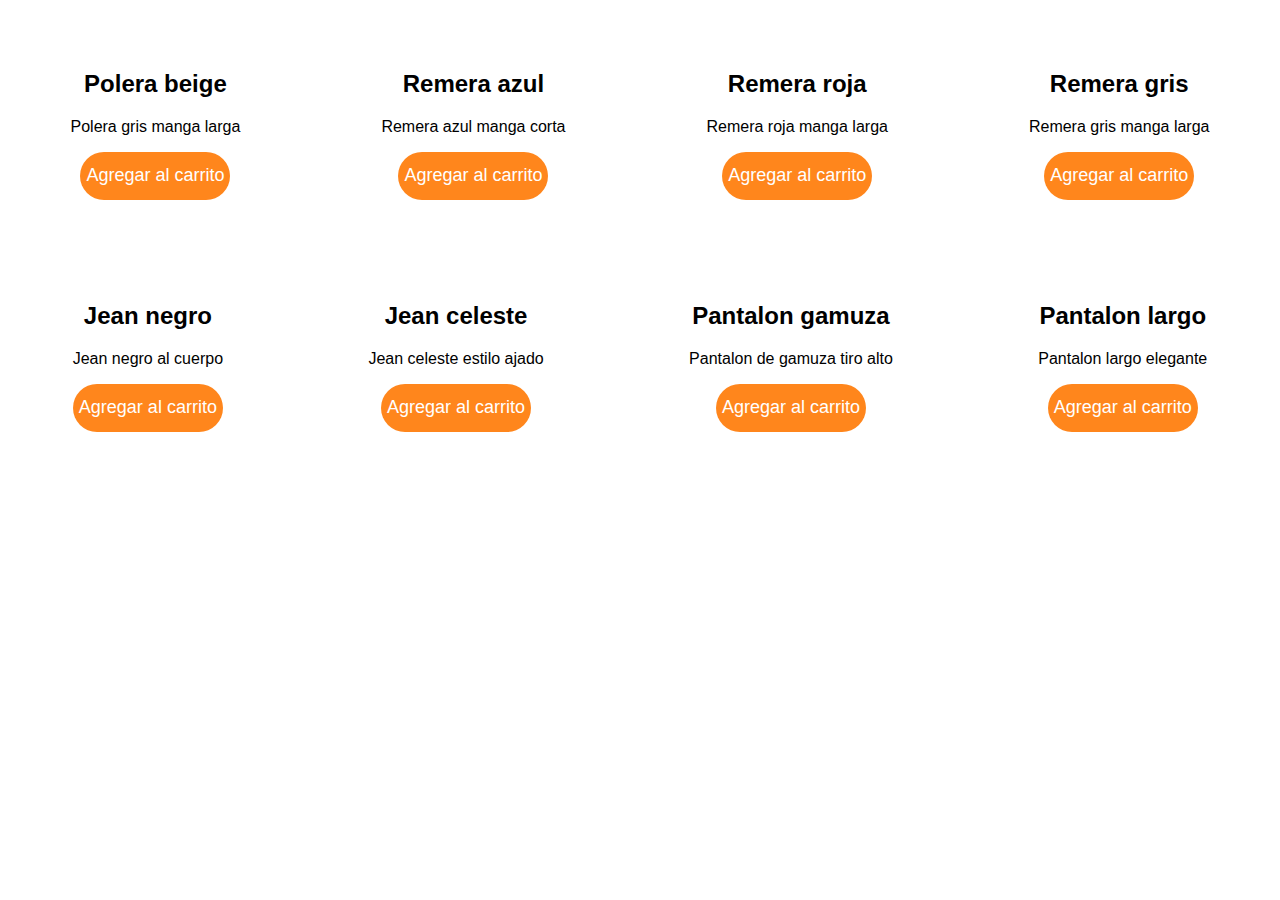
==== index.html @ 9c533ee8 "principio" ====
<!DOCTYPE html>
<html lang="en">
<head>
    <meta charset="UTF-8">
    <meta http-equiv="X-UA-Compatible" content="IE=edge">
    <meta name="viewport" content="width=device-width, initial-scale=1.0">
    <title>Document</title>
</head>
<body>
    <div class="divPadre">
        <div    class="divHijo">
            <img src="https://encrypted-tbn0.gstatic.com/images?q=tbn:ANd9GcQSTzoukTJ8BDCK_HbQpFr08TQ6bs0b3AXK4w&usqp=CAU" alt="">
            <h2 class="nombre"> Polera beige</h2>
            <p class="descripcion"> Polera gris manga larga</p>
            <button class="boton">Agregar al carrito</button>
        </div>
        <div    class="divHijo">
            <img src="https://encrypted-tbn0.gstatic.com/images?q=tbn:ANd9GcQSTzoukTJ8BDCK_HbQpFr08TQ6bs0b3AXK4w&usqp=CAU" alt="">
            <h2 class="nombre">Remera azul</h2>
            <p class="descripcion"> Remera azul manga corta</p>
            <button class="boton">Agregar al carrito</button>
        </div>
        <div    class="divHijo">
            <img src="https://encrypted-tbn0.gstatic.com/images?q=tbn:ANd9GcQSTzoukTJ8BDCK_HbQpFr08TQ6bs0b3AXK4w&usqp=CAU" alt="">
            <h2 class="nombre"> Remera roja</h2>
            <p class="descripcion"> Remera roja manga larga</p>
            <button class="boton">Agregar al carrito</button>
        </div>
        <div    class="divHijo">
            <img src="https://encrypted-tbn0.gstatic.com/images?q=tbn:ANd9GcQSTzoukTJ8BDCK_HbQpFr08TQ6bs0b3AXK4w&usqp=CAU" alt="">
            <h2 class="nombre"> Remera gris</h2>
            <p class="descripcion"> Remera gris manga larga</p>
            <button class="boton">Agregar al carrito</button>
        </div>
        <div    class="divHijo">
            <img src="https://encrypted-tbn0.gstatic.com/images?q=tbn:ANd9GcQSTzoukTJ8BDCK_HbQpFr08TQ6bs0b3AXK4w&usqp=CAU" alt="">
            <h2 class="nombre">Jean negro</h2>
            <p class="descipcion"> Jean negro al cuerpo</p>
            <button class="boton">Agregar al carrito</button>
        </div>
        <div    class="divHijo">
            <img src="https://encrypted-tbn0.gstatic.com/images?q=tbn:ANd9GcQSTzoukTJ8BDCK_HbQpFr08TQ6bs0b3AXK4w&usqp=CAU" alt="">
            <h2 class="nombre"> Jean celeste</h2>
            <p class="descripcion">Jean celeste estilo ajado </p>
            <button class="boton">Agregar al carrito</button>
        </div>
        <div    class="divHijo">
            <img src="https://encrypted-tbn0.gstatic.com/images?q=tbn:ANd9GcQSTzoukTJ8BDCK_HbQpFr08TQ6bs0b3AXK4w&usqp=CAU" alt="">
            <h2 class="nombre"> Pantalon gamuza</h2>
            <p class="descripcion">Pantalon de gamuza tiro alto </p>
            <button class="boton">Agregar al carrito</button>
        </div>
        <div    class="divHijo">
            <img src="https://encrypted-tbn0.gstatic.com/images?q=tbn:ANd9GcQSTzoukTJ8BDCK_HbQpFr08TQ6bs0b3AXK4w&usqp=CAU" alt="">
            <h2 class="nombre"> Pantalon largo</h2>
            <p class="descripcion"> Pantalon largo elegante</p>
            <button class="boton">Agregar al carrito</button>
        </div>

    </div>

<div id="divPadre2">
    <div >
      <ul id="compras">

      </ul>
    </div>
    <div class="cantidad">
    </div>
    <div class="precio">
    </div>
</div>
<div class="subtotal"></div>
<div class="total">
</div>

    <script src="index.js"></script>
</body>
</html>
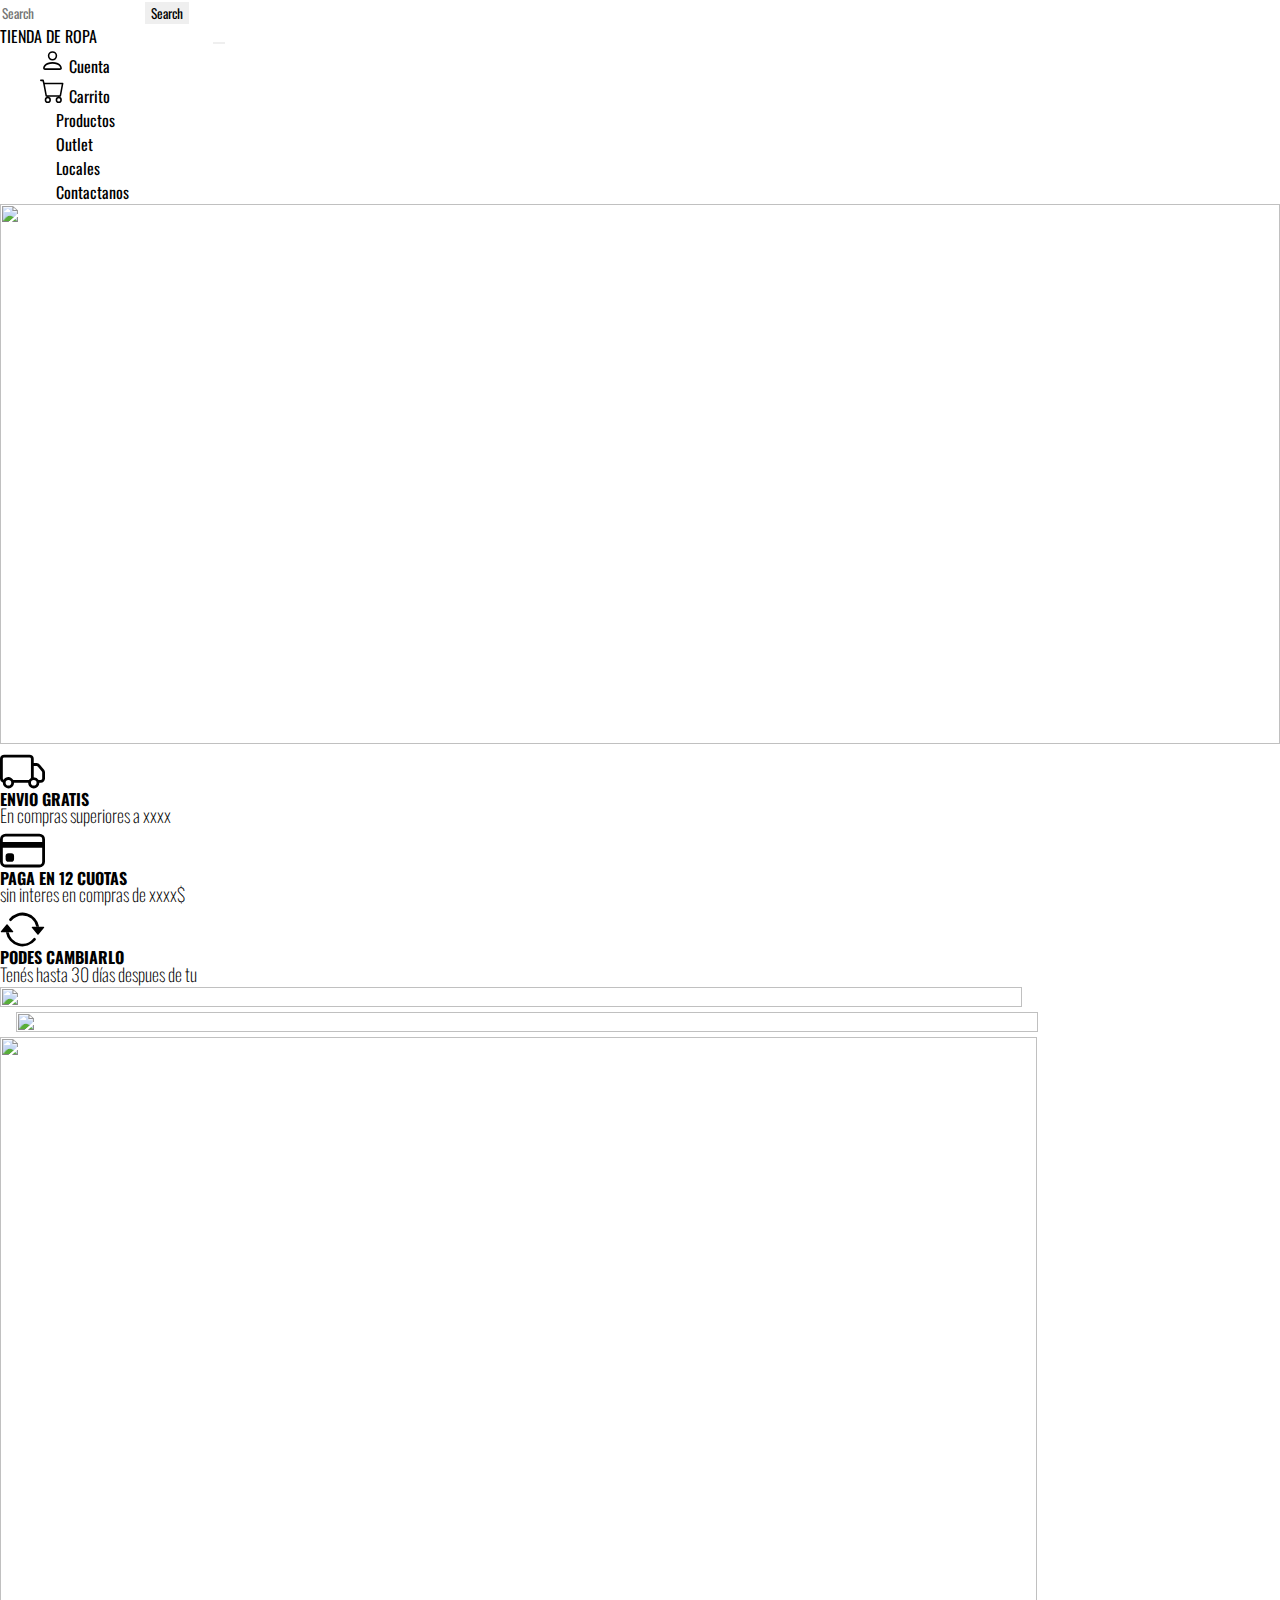
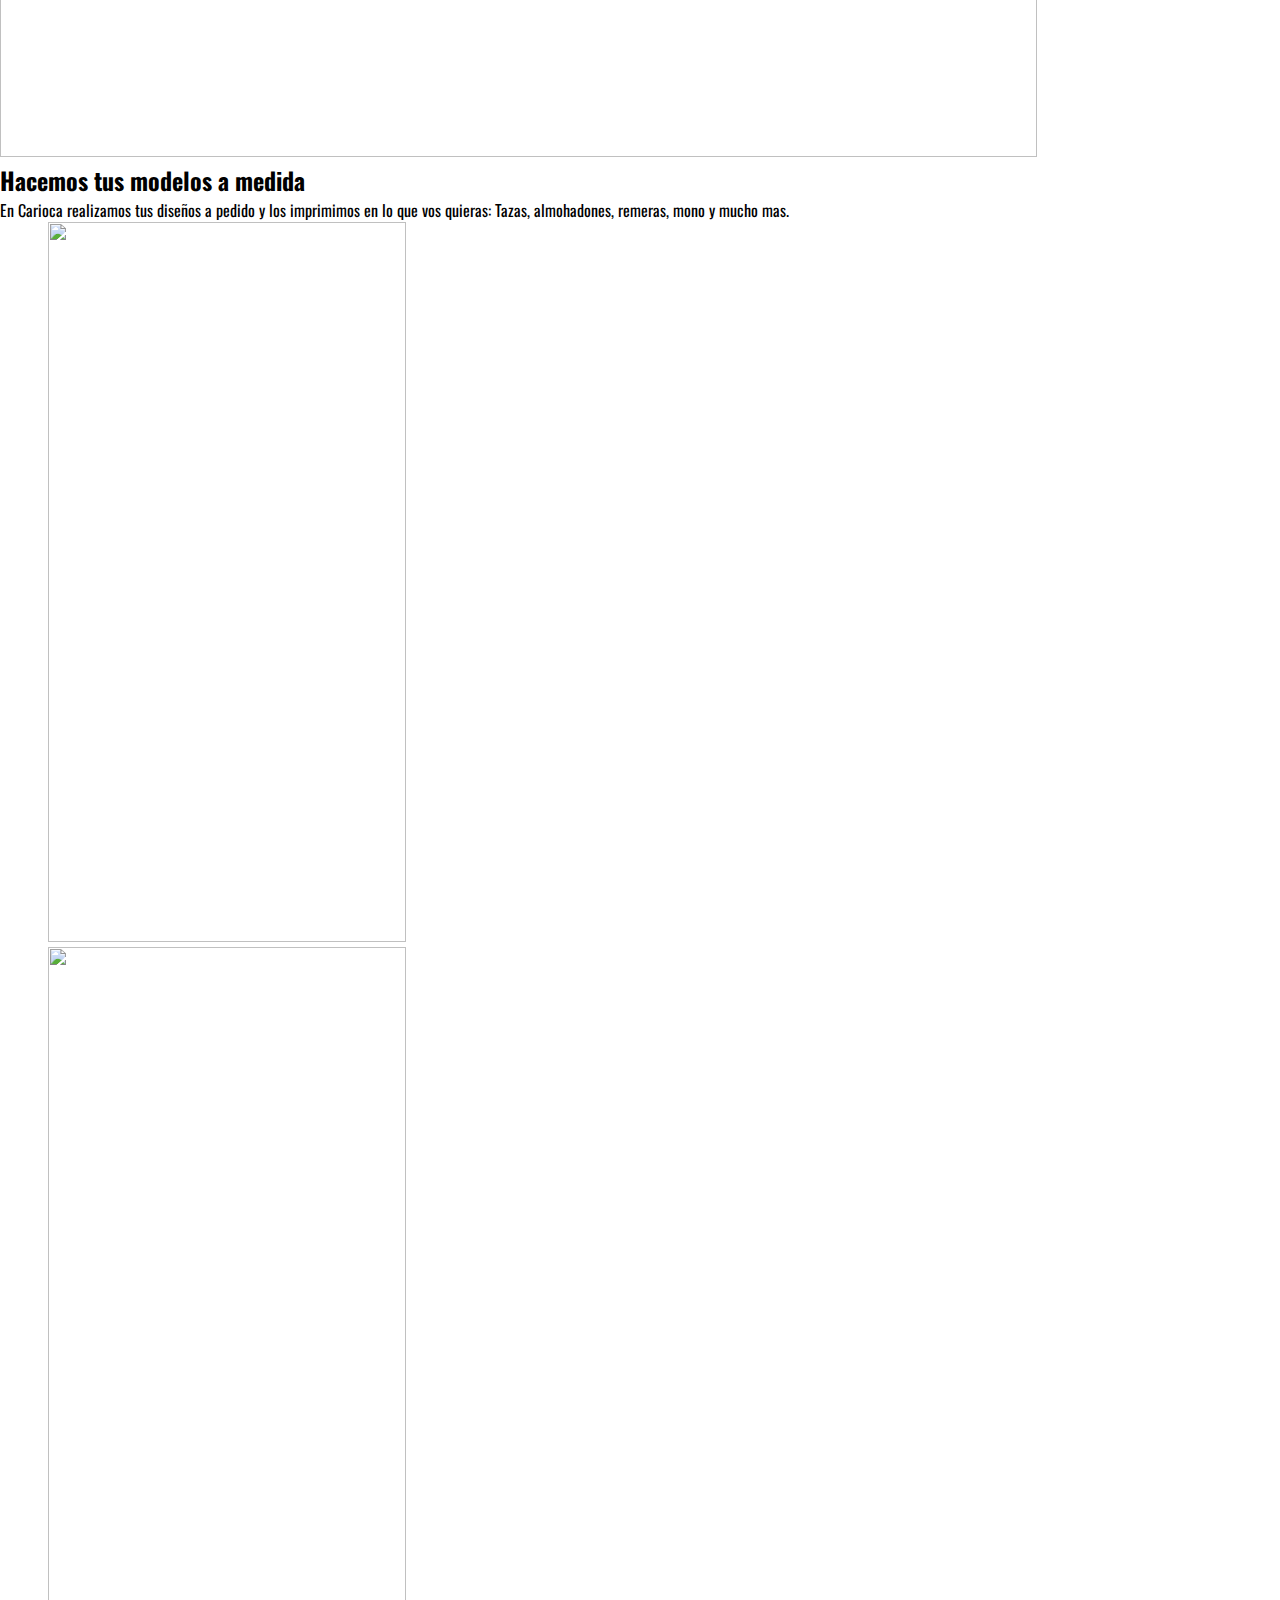
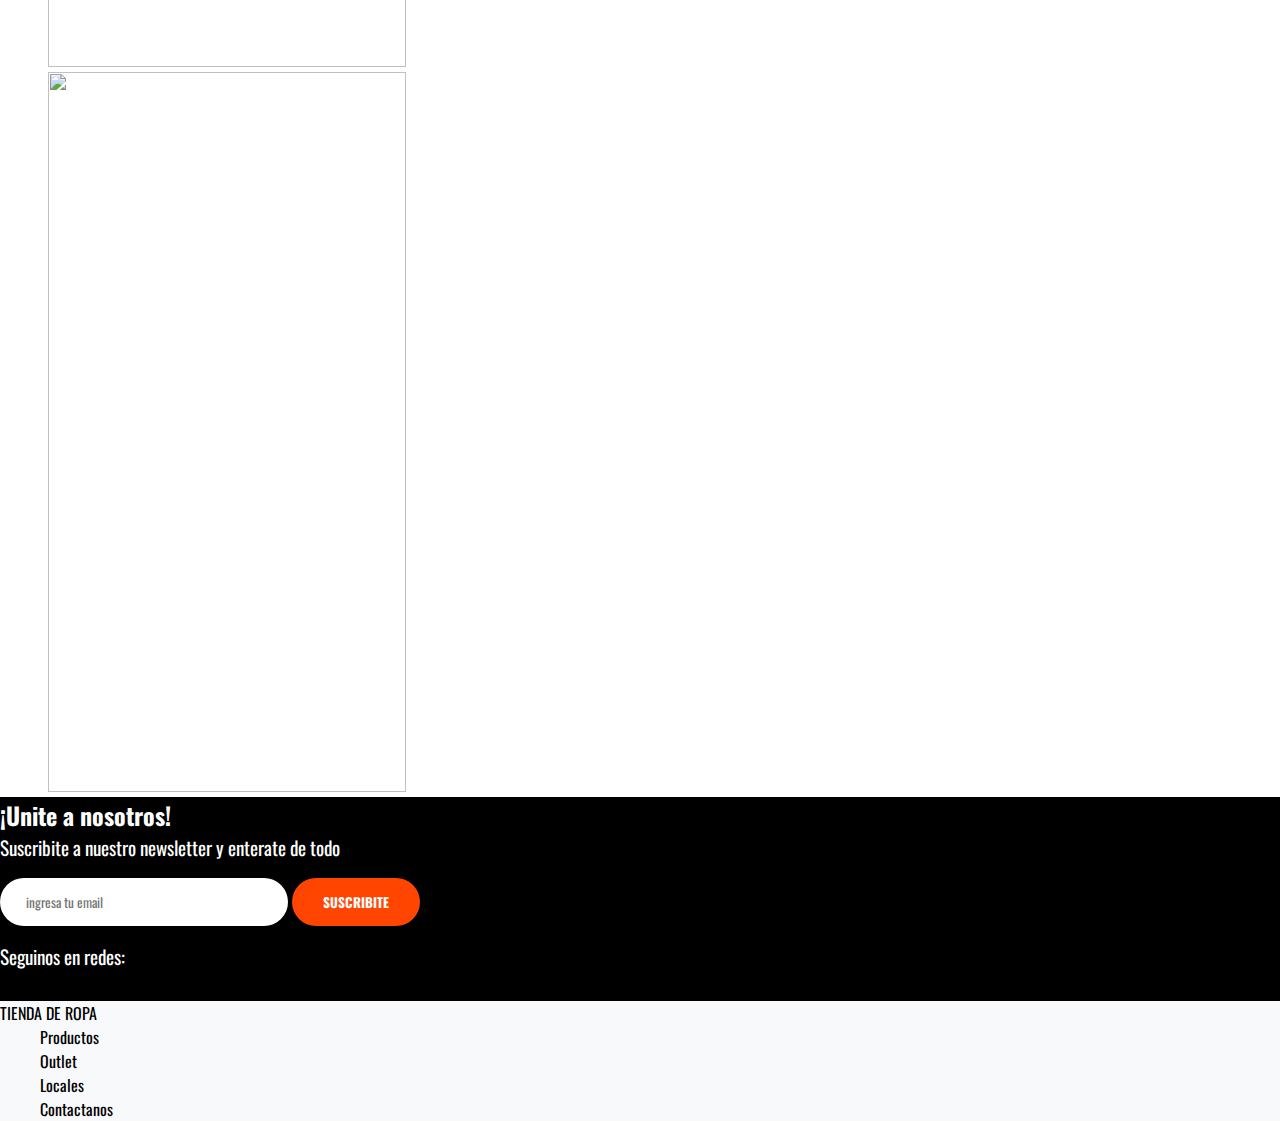
==== commit b23b7692: "avances" ====
--- a/index.html
+++ b/index.html
@@ -1,79 +1,210 @@
 <!DOCTYPE html>
 <html lang="en">
+
 <head>
     <meta charset="UTF-8">
     <meta http-equiv="X-UA-Compatible" content="IE=edge">
     <meta name="viewport" content="width=device-width, initial-scale=1.0">
+
+    <!-- Link bootstrap -->
+    <link href="https://cdn.jsdelivr.net/npm/bootstrap@5.0.2/dist/css/bootstrap.min.css" rel="stylesheet"
+        integrity="sha384-EVSTQN3/azprG1Anm3QDgpJLIm9Nao0Yz1ztcQTwFspd3yD65VohhpuuCOmLASjC" crossorigin="anonymous">
+    <!-- Link css -->
+    <link rel="stylesheet" href="./css/style.css">
     <title>Document</title>
 </head>
+
 <body>
-    <div class="divPadre">
-        <div    class="divHijo">
-            <img src="https://encrypted-tbn0.gstatic.com/images?q=tbn:ANd9GcQSTzoukTJ8BDCK_HbQpFr08TQ6bs0b3AXK4w&usqp=CAU" alt="">
-            <h2 class="nombre"> Polera beige</h2>
-            <p class="descripcion"> Polera gris manga larga</p>
-            <button class="boton">Agregar al carrito</button>
+    <header class="header">
+
+        <nav class="navbar navbar-expand-lg navbar-light bg-light flex-column">
+            <div class="container-fluid d-flex justify-content-around">
+                <form class="d-flex">
+                    <input class="form-control" type="search" placeholder="Search" aria-label="Search">
+                    <button class="btn btn-outline-success" type="submit">Search</button>
+                </form>
+                <a class="navbar-brand" href="#">
+                    <!--<img src="https://e7.pngegg.com/pngimages/170/834/png-clipart-flower-design-leaf-logo.png" alt="" class="logo">  -->
+                    TIENDA DE ROPA
+                </a>
+                <button class="navbar-toggler" type="button" data-bs-toggle="collapse"
+                    data-bs-target="#navbarSupportedContent" aria-controls="navbarSupportedContent"
+                    aria-expanded="false" aria-label="Toggle navigation">
+                    <span class="navbar-toggler-icon"></span>
+                </button>
+                <div class="collapse navbar-collapse" id="navbarSupportedContent">
+                    <ul class="navbar-nav mb-2 mb-lg-0">
+                        <li class="nav-item text-center">
+                            <a href=""><svg xmlns="http://www.w3.org/2000/svg" width="25" height="25"
+                                    fill="currentColor" class="bi bi-person" viewBox="0 0 16 16">
+                                    <path
+                                        d="M8 8a3 3 0 1 0 0-6 3 3 0 0 0 0 6zm2-3a2 2 0 1 1-4 0 2 2 0 0 1 4 0zm4 8c0 1-1 1-1 1H3s-1 0-1-1 1-4 6-4 6 3 6 4zm-1-.004c-.001-.246-.154-.986-.832-1.664C11.516 10.68 10.289 10 8 10c-2.29 0-3.516.68-4.168 1.332-.678.678-.83 1.418-.832 1.664h10z" />
+                                </svg></a>
+                            <a class="nav-link active" aria-current="page" href="#">Cuenta</a>
+                        </li>
+                        <li class="nav-item text-center">
+                            <a href=""><svg xmlns="http://www.w3.org/2000/svg" width="25" height="25"
+                                    fill="currentColor" class="bi bi-cart" viewBox="0 0 16 16">
+                                    <path
+                                        d="M0 1.5A.5.5 0 0 1 .5 1H2a.5.5 0 0 1 .485.379L2.89 3H14.5a.5.5 0 0 1 .491.592l-1.5 8A.5.5 0 0 1 13 12H4a.5.5 0 0 1-.491-.408L2.01 3.607 1.61 2H.5a.5.5 0 0 1-.5-.5zM3.102 4l1.313 7h8.17l1.313-7H3.102zM5 12a2 2 0 1 0 0 4 2 2 0 0 0 0-4zm7 0a2 2 0 1 0 0 4 2 2 0 0 0 0-4zm-7 1a1 1 0 1 1 0 2 1 1 0 0 1 0-2zm7 0a1 1 0 1 1 0 2 1 1 0 0 1 0-2z" />
+                                </svg></a>
+                            <a class="nav-link active" aria-current="page" href="#">Carrito</a>
+                        </li>
+                    </ul>
+                </div>
+            </div>
+            <ul class="navbar-nav mb-2 mb-lg-0 ">
+                <li class="nav-item ">
+                    <a class="nav-link active links_nav" aria-current="page" href="#">Productos</a>
+                </li>
+                <li class="nav-item ">
+                    <a class="nav-link active links_nav" aria-current="page" href="#">Outlet</a>
+                </li>
+                <li class="nav-item ">
+                    <a class="nav-link active links_nav" aria-current="page" href="#">Locales</a>
+                </li>
+                <li class="nav-item ">
+                    <a class="nav-link active links_nav" aria-current="page" href="#">Contactanos</a>
+                </li>
+            </ul>
+        </nav>
+    </header>
+
+    <main>
+        <section class="container-fluid seccion1 mb-5">
+            <img src="https://www.tooltyp.com/wp-content/uploads/2014/10/1900x920-8-beneficios-de-usar-imagenes-en-nuestros-sitios-web.jpg"
+                alt="" class="imagen__portada row mb-5">
+            <div class="row">
+                <div class="col-4">
+                    <a href="" class="d-flex justify-content-end align-items-end"><svg
+                            xmlns="http://www.w3.org/2000/svg" width="45" height="45" fill="currentColor"
+                            class="bi bi-truck" viewBox="0 0 16 16">
+                            <path
+                                d="M0 3.5A1.5 1.5 0 0 1 1.5 2h9A1.5 1.5 0 0 1 12 3.5V5h1.02a1.5 1.5 0 0 1 1.17.563l1.481 1.85a1.5 1.5 0 0 1 .329.938V10.5a1.5 1.5 0 0 1-1.5 1.5H14a2 2 0 1 1-4 0H5a2 2 0 1 1-3.998-.085A1.5 1.5 0 0 1 0 10.5v-7zm1.294 7.456A1.999 1.999 0 0 1 4.732 11h5.536a2.01 2.01 0 0 1 .732-.732V3.5a.5.5 0 0 0-.5-.5h-9a.5.5 0 0 0-.5.5v7a.5.5 0 0 0 .294.456zM12 10a2 2 0 0 1 1.732 1h.768a.5.5 0 0 0 .5-.5V8.35a.5.5 0 0 0-.11-.312l-1.48-1.85A.5.5 0 0 0 13.02 6H12v4zm-9 1a1 1 0 1 0 0 2 1 1 0 0 0 0-2zm9 0a1 1 0 1 0 0 2 1 1 0 0 0 0-2z" />
+                        </svg>
+                        <div>
+                            <h2 class="productos">ENVIO GRATIS</h2>
+                            <p class="productos__sub"> En compras superiores a xxxx</p>
+                        </div>
+                    </a>
+                </div>
+                <div class="col-4">
+                    <a href="" class="d-flex justify-content-center align-items-end"><svg
+                            xmlns="http://www.w3.org/2000/svg" width="45" height="45" fill="currentColor"
+                            class="bi bi-credit-card" viewBox="0 0 16 16">
+                            <path
+                                d="M0 4a2 2 0 0 1 2-2h12a2 2 0 0 1 2 2v8a2 2 0 0 1-2 2H2a2 2 0 0 1-2-2V4zm2-1a1 1 0 0 0-1 1v1h14V4a1 1 0 0 0-1-1H2zm13 4H1v5a1 1 0 0 0 1 1h12a1 1 0 0 0 1-1V7z" />
+                            <path d="M2 10a1 1 0 0 1 1-1h1a1 1 0 0 1 1 1v1a1 1 0 0 1-1 1H3a1 1 0 0 1-1-1v-1z" />
+                        </svg>
+                        <div>
+                            <h2 class="productos">PAGA EN 12 CUOTAS</h2>
+                            <p class="productos__sub"> sin interes en compras de xxxx$</p>
+                        </div>
+                    </a>
+                </div>
+                <div class="col-4"> <a href="" class="d-flex justify-content-start align-items-end">
+                        <svg xmlns="http://www.w3.org/2000/svg" width="45" height="45" fill="currentColor"
+                            class="bi bi-arrow-repeat" viewBox="0 0 16 16">
+                            <path
+                                d="M11.534 7h3.932a.25.25 0 0 1 .192.41l-1.966 2.36a.25.25 0 0 1-.384 0l-1.966-2.36a.25.25 0 0 1 .192-.41zm-11 2h3.932a.25.25 0 0 0 .192-.41L2.692 6.23a.25.25 0 0 0-.384 0L.342 8.59A.25.25 0 0 0 .534 9z" />
+                            <path fill-rule="evenodd"
+                                d="M8 3c-1.552 0-2.94.707-3.857 1.818a.5.5 0 1 1-.771-.636A6.002 6.002 0 0 1 13.917 7H12.9A5.002 5.002 0 0 0 8 3zM3.1 9a5.002 5.002 0 0 0 8.757 2.182.5.5 0 1 1 .771.636A6.002 6.002 0 0 1 2.083 9H3.1z" />
+                        </svg>
+                        <div>
+                            <h2 class="productos">PODES CAMBIARLO</h2>
+                            <p class="productos__sub"> Tenés hasta 30 días despues de tu</p>
+                        </div>
+                    </a></div>
+            </div>
+        </section>
+        <section class="seccion2 container-fluid">
+            <div class="row">
+                <div class="col-6 text-end"><img
+                        src="https://hips.hearstapps.com/hmg-prod.s3.amazonaws.com/images/gettyimages-1032086276.jpg?crop=2000,3000,offset-x50,offset-y0,safe&width=480&auto=webp&optimize=medium&io=1"
+                        alt="" class="imagen__seccion2--op1"></div>
+                <div class="col-6 text-start"><img
+                        src="https://hips.hearstapps.com/hmg-prod.s3.amazonaws.com/images/gettyimages-1032086276.jpg?crop=2000,3000,offset-x50,offset-y0,safe&width=480&auto=webp&optimize=medium&io=1"
+                        alt="" class="imagen__seccion2--op2"></div>
+            </div>
+            <div class="row">
+                <div class="col-12 text-center">
+                    <img src="https://okdiario.com/img/2020/01/03/caminar-como-una-modelo-655x368.jpg" alt="" class="imagen__seccion2--op3 mb-5">
+                </div>
+            </div>
+            <div class="row text-center mb-5">
+              <h2>Hacemos tus modelos a medida</h2>
+              <p>En Carioca realizamos tus diseños a pedido y los imprimimos en lo que vos quieras: Tazas, almohadones, remeras, mono y mucho mas.</p>
+            </div>
+        </section>
+    
+        <section class="seccion3 container-fluid mb-5">
+            <div class="row text-center marco__seccion3">
+                <div class="col-4"><img src="https://hips.hearstapps.com/hmg-prod.s3.amazonaws.com/images/gettyimages-1032086276.jpg?crop=2000,3000,offset-x50,offset-y0,safe&width=480&auto=webp&optimize=medium&io=1" alt="" class="imagenes_seccion3" ></div>
+                <div class="col-4"><img src="https://hips.hearstapps.com/hmg-prod.s3.amazonaws.com/images/gettyimages-1032086276.jpg?crop=2000,3000,offset-x50,offset-y0,safe&width=480&auto=webp&optimize=medium&io=1" alt="" class="imagenes_seccion3" ></div>
+                <div class="col-4"><img src="https://hips.hearstapps.com/hmg-prod.s3.amazonaws.com/images/gettyimages-1032086276.jpg?crop=2000,3000,offset-x50,offset-y0,safe&width=480&auto=webp&optimize=medium&io=1" alt="" class="imagenes_seccion3" ></div>
+            </div>
+        </section>
+        <section class="seccion4 container-fluid ">
+            <div class="row text-center">
+                <h2 class="mt-5 display-5">¡Unite a nosotros!</h2>
+                <p class="parrafo">Suscribite a nuestro newsletter y enterate de todo</p>
+                <form action="" class="form">
+                    <input type="email" placeholder="ingresa tu email" class="boton">
+                    <button class="boton2">SUSCRIBITE</button>
+                </form>
+                <p class="parrafo">Seguinos en redes:</p>
+                <div class="mb-5">
+                    <a href="" class="links">
+                    <svg xmlns="http://www.w3.org/2000/svg" width="25" height="25" fill="currentColor" class="bi bi-instagram" viewBox="0 0 16 16">
+                        <path d="M8 0C5.829 0 5.556.01 4.703.048 3.85.088 3.269.222 2.76.42a3.917 3.917 0 0 0-1.417.923A3.927 3.927 0 0 0 .42 2.76C.222 3.268.087 3.85.048 4.7.01 5.555 0 5.827 0 8.001c0 2.172.01 2.444.048 3.297.04.852.174 1.433.372 1.942.205.526.478.972.923 1.417.444.445.89.719 1.416.923.51.198 1.09.333 1.942.372C5.555 15.99 5.827 16 8 16s2.444-.01 3.298-.048c.851-.04 1.434-.174 1.943-.372a3.916 3.916 0 0 0 1.416-.923c.445-.445.718-.891.923-1.417.197-.509.332-1.09.372-1.942C15.99 10.445 16 10.173 16 8s-.01-2.445-.048-3.299c-.04-.851-.175-1.433-.372-1.941a3.926 3.926 0 0 0-.923-1.417A3.911 3.911 0 0 0 13.24.42c-.51-.198-1.092-.333-1.943-.372C10.443.01 10.172 0 7.998 0h.003zm-.717 1.442h.718c2.136 0 2.389.007 3.232.046.78.035 1.204.166 1.486.275.373.145.64.319.92.599.28.28.453.546.598.92.11.281.24.705.275 1.485.039.843.047 1.096.047 3.231s-.008 2.389-.047 3.232c-.035.78-.166 1.203-.275 1.485a2.47 2.47 0 0 1-.599.919c-.28.28-.546.453-.92.598-.28.11-.704.24-1.485.276-.843.038-1.096.047-3.232.047s-2.39-.009-3.233-.047c-.78-.036-1.203-.166-1.485-.276a2.478 2.478 0 0 1-.92-.598 2.48 2.48 0 0 1-.6-.92c-.109-.281-.24-.705-.275-1.485-.038-.843-.046-1.096-.046-3.233 0-2.136.008-2.388.046-3.231.036-.78.166-1.204.276-1.486.145-.373.319-.64.599-.92.28-.28.546-.453.92-.598.282-.11.705-.24 1.485-.276.738-.034 1.024-.044 2.515-.045v.002zm4.988 1.328a.96.96 0 1 0 0 1.92.96.96 0 0 0 0-1.92zm-4.27 1.122a4.109 4.109 0 1 0 0 8.217 4.109 4.109 0 0 0 0-8.217zm0 1.441a2.667 2.667 0 1 1 0 5.334 2.667 2.667 0 0 1 0-5.334z"/>
+                      </svg>
+                    </a>
+                    <a href="" class="links">
+                      <svg xmlns="http://www.w3.org/2000/svg" width="25" height="25" fill="currentColor" class="bi bi-facebook" viewBox="0 0 16 16">
+                        <path d="M16 8.049c0-4.446-3.582-8.05-8-8.05C3.58 0-.002 3.603-.002 8.05c0 4.017 2.926 7.347 6.75 7.951v-5.625h-2.03V8.05H6.75V6.275c0-2.017 1.195-3.131 3.022-3.131.876 0 1.791.157 1.791.157v1.98h-1.009c-.993 0-1.303.621-1.303 1.258v1.51h2.218l-.354 2.326H9.25V16c3.824-.604 6.75-3.934 6.75-7.951z"/>
+                      </svg>
+                    </a>
+                    <a href="" class="links">
+                      <svg xmlns="http://www.w3.org/2000/svg" width="25" height="25" fill="currentColor" class="bi bi-whatsapp" viewBox="0 0 16 16">
+                        <path d="M13.601 2.326A7.854 7.854 0 0 0 7.994 0C3.627 0 .068 3.558.064 7.926c0 1.399.366 2.76 1.057 3.965L0 16l4.204-1.102a7.933 7.933 0 0 0 3.79.965h.004c4.368 0 7.926-3.558 7.93-7.93A7.898 7.898 0 0 0 13.6 2.326zM7.994 14.521a6.573 6.573 0 0 1-3.356-.92l-.24-.144-2.494.654.666-2.433-.156-.251a6.56 6.56 0 0 1-1.007-3.505c0-3.626 2.957-6.584 6.591-6.584a6.56 6.56 0 0 1 4.66 1.931 6.557 6.557 0 0 1 1.928 4.66c-.004 3.639-2.961 6.592-6.592 6.592zm3.615-4.934c-.197-.099-1.17-.578-1.353-.646-.182-.065-.315-.099-.445.099-.133.197-.513.646-.627.775-.114.133-.232.148-.43.05-.197-.1-.836-.308-1.592-.985-.59-.525-.985-1.175-1.103-1.372-.114-.198-.011-.304.088-.403.087-.088.197-.232.296-.346.1-.114.133-.198.198-.33.065-.134.034-.248-.015-.347-.05-.099-.445-1.076-.612-1.47-.16-.389-.323-.335-.445-.34-.114-.007-.247-.007-.38-.007a.729.729 0 0 0-.529.247c-.182.198-.691.677-.691 1.654 0 .977.71 1.916.81 2.049.098.133 1.394 2.132 3.383 2.992.47.205.84.326 1.129.418.475.152.904.129 1.246.08.38-.058 1.171-.48 1.338-.943.164-.464.164-.86.114-.943-.049-.084-.182-.133-.38-.232z"/>
+                      </svg>
+                    </a>
+                </div>
+            </div>
+        </section>
+
+    </main>
+
+
+
+
+
+    <footer class="container-fluid footer">
+        <div class="row">
+            <a href="" class="col-12 text-center">TIENDA DE ROPA</a>
         </div>
-        <div    class="divHijo">
-            <img src="https://encrypted-tbn0.gstatic.com/images?q=tbn:ANd9GcQSTzoukTJ8BDCK_HbQpFr08TQ6bs0b3AXK4w&usqp=CAU" alt="">
-            <h2 class="nombre">Remera azul</h2>
-            <p class="descripcion"> Remera azul manga corta</p>
-            <button class="boton">Agregar al carrito</button>
+        <div class="row">
+            <ul class=" col-12 d-flex justify-content-around">
+                <li class=" ">
+                    <a class="" href="#">Productos</a>
+                </li>
+                <li class=" ">
+                    <a class="" href="#">Outlet</a>
+                </li>
+                <li class="">
+                    <a class="" href="#">Locales</a>
+                </li>
+                <li class="">
+                    <a class="" href="#">Contactanos</a>
+                </li>
+            </ul>
         </div>
-        <div    class="divHijo">
-            <img src="https://encrypted-tbn0.gstatic.com/images?q=tbn:ANd9GcQSTzoukTJ8BDCK_HbQpFr08TQ6bs0b3AXK4w&usqp=CAU" alt="">
-            <h2 class="nombre"> Remera roja</h2>
-            <p class="descripcion"> Remera roja manga larga</p>
-            <button class="boton">Agregar al carrito</button>
-        </div>
-        <div    class="divHijo">
-            <img src="https://encrypted-tbn0.gstatic.com/images?q=tbn:ANd9GcQSTzoukTJ8BDCK_HbQpFr08TQ6bs0b3AXK4w&usqp=CAU" alt="">
-            <h2 class="nombre"> Remera gris</h2>
-            <p class="descripcion"> Remera gris manga larga</p>
-            <button class="boton">Agregar al carrito</button>
-        </div>
-        <div    class="divHijo">
-            <img src="https://encrypted-tbn0.gstatic.com/images?q=tbn:ANd9GcQSTzoukTJ8BDCK_HbQpFr08TQ6bs0b3AXK4w&usqp=CAU" alt="">
-            <h2 class="nombre">Jean negro</h2>
-            <p class="descipcion"> Jean negro al cuerpo</p>
-            <button class="boton">Agregar al carrito</button>
-        </div>
-        <div    class="divHijo">
-            <img src="https://encrypted-tbn0.gstatic.com/images?q=tbn:ANd9GcQSTzoukTJ8BDCK_HbQpFr08TQ6bs0b3AXK4w&usqp=CAU" alt="">
-            <h2 class="nombre"> Jean celeste</h2>
-            <p class="descripcion">Jean celeste estilo ajado </p>
-            <button class="boton">Agregar al carrito</button>
-        </div>
-        <div    class="divHijo">
-            <img src="https://encrypted-tbn0.gstatic.com/images?q=tbn:ANd9GcQSTzoukTJ8BDCK_HbQpFr08TQ6bs0b3AXK4w&usqp=CAU" alt="">
-            <h2 class="nombre"> Pantalon gamuza</h2>
-            <p class="descripcion">Pantalon de gamuza tiro alto </p>
-            <button class="boton">Agregar al carrito</button>
-        </div>
-        <div    class="divHijo">
-            <img src="https://encrypted-tbn0.gstatic.com/images?q=tbn:ANd9GcQSTzoukTJ8BDCK_HbQpFr08TQ6bs0b3AXK4w&usqp=CAU" alt="">
-            <h2 class="nombre"> Pantalon largo</h2>
-            <p class="descripcion"> Pantalon largo elegante</p>
-            <button class="boton">Agregar al carrito</button>
-        </div>
-
-    </div>
-
-<div id="divPadre2">
-    <div >
-      <ul id="compras">
-
-      </ul>
-    </div>
-    <div class="cantidad">
-    </div>
-    <div class="precio">
-    </div>
-</div>
-<div class="subtotal"></div>
-<div class="total">
-</div>
-
-    <script src="index.js"></script>
+    </footer>
+
+    <script src="https://cdn.jsdelivr.net/npm/bootstrap@5.0.2/dist/js/bootstrap.bundle.min.js"
+        integrity="sha384-MrcW6ZMFYlzcLA8Nl+NtUVF0sA7MsXsP1UyJoMp4YLEuNSfAP+JcXn/tWtIaxVXM"
+        crossorigin="anonymous"></script>
+    <script src="./Java/index.js"></script>
 </body>
+
 </html>--- a/css/style.css
+++ b/css/style.css
@@ -0,0 +1,101 @@
+@import url("https://fonts.googleapis.com/css2?family=Oswald&display=swap");
+* {
+  margin: 0;
+  border: 0;
+  box-sizing: border-box;
+  font-family: "Oswald", sans-serif; }
+
+a {
+  text-decoration: none;
+  color: black; }
+  a:hover {
+    color: black; }
+
+li {
+  list-style: none; }
+
+.row {
+  --bs-gutter-x: 0; }
+
+.header .navbar-brand {
+  margin-right: 7rem; }
+  .header .navbar-brand .logo {
+    width: 80px;
+    height: auto; }
+
+.header .links_nav {
+  margin: 0 1rem; }
+
+.header .navbar-collapse {
+  flex-grow: 0; }
+
+@media (max-width: 768px) {
+  .header .navbar-collapse {
+    flex-grow: 1; } }
+
+.footer {
+  background-color: #f8f9fa; }
+
+.seccion1 {
+  padding-right: var(--bs-gutter-x, 0.01rem);
+  padding-left: var(--bs-gutter-x, 0rem); }
+  .seccion1 .bi {
+    margin-right: 1.5rem; }
+  .seccion1 .imagen__portada {
+    width: 100%;
+    height: 60vh; }
+  .seccion1 .productos {
+    font-size: medium;
+    font-weight: bold;
+    line-height: 0;
+    margin-bottom: 0.2rem; }
+  .seccion1 .productos__sub {
+    font-size: large;
+    font-weight: lighter;
+    margin-bottom: 0; }
+  .seccion1 .p {
+    margin-bottom: 0; }
+
+.seccion2 .imagen__seccion2--op1 {
+  width: 90%;
+  height: 90%;
+  padding-right: 1rem; }
+
+.seccion2 .imagen__seccion2--op2 {
+  width: 90%;
+  height: 90%;
+  padding-left: 1rem; }
+
+.seccion2 .imagen__seccion2--op3 {
+  height: 80vh;
+  width: 90%; }
+
+.seccion3 .marco__seccion3 {
+  padding-left: 3rem;
+  padding-right: 3rem; }
+  .seccion3 .marco__seccion3 .imagenes_seccion3 {
+    width: 28vw;
+    height: 80vh; }
+
+.seccion4 {
+  background-color: black;
+  color: white; }
+  .seccion4 .parrafo {
+    font-size: larger; }
+  .seccion4 .form {
+    margin: 1rem 0; }
+    .seccion4 .form .boton {
+      border-radius: 25px;
+      width: 18rem;
+      height: 3rem;
+      padding-left: 2%; }
+    .seccion4 .form .boton2 {
+      border-radius: 25px;
+      width: 8rem;
+      height: 3rem;
+      color: white;
+      background-color: orangered;
+      font-weight: bold;
+      font-family: "Oswald", sans-serif; }
+    .seccion4 .form .links {
+      color: white; }
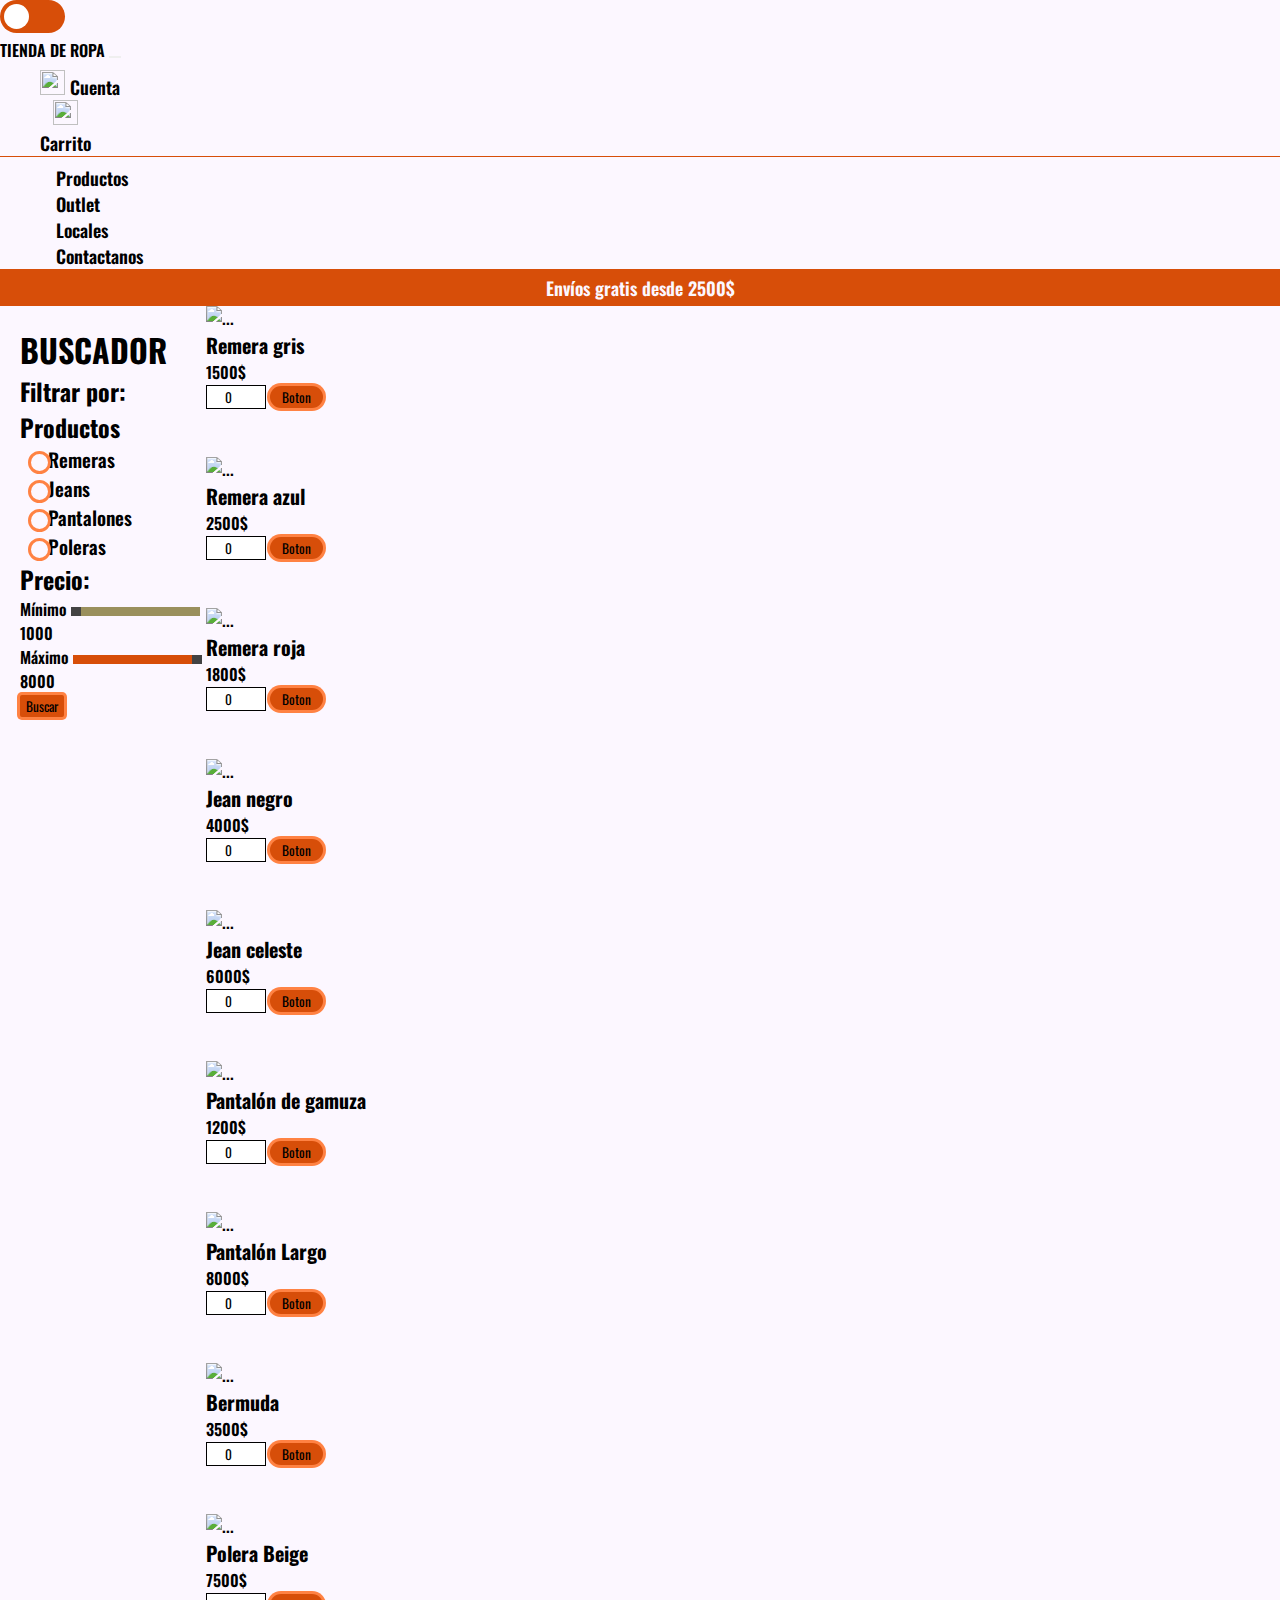
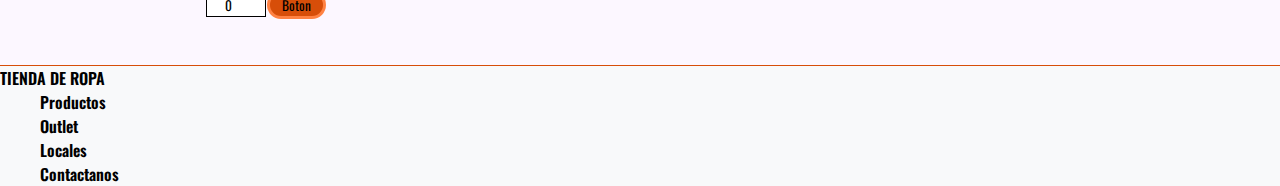
==== commit 741f7f5b: "avances" ====
--- a/index.html
+++ b/index.html
@@ -2,209 +2,397 @@
 <html lang="en">
 
 <head>
-    <meta charset="UTF-8">
-    <meta http-equiv="X-UA-Compatible" content="IE=edge">
-    <meta name="viewport" content="width=device-width, initial-scale=1.0">
-
-    <!-- Link bootstrap -->
-    <link href="https://cdn.jsdelivr.net/npm/bootstrap@5.0.2/dist/css/bootstrap.min.css" rel="stylesheet"
-        integrity="sha384-EVSTQN3/azprG1Anm3QDgpJLIm9Nao0Yz1ztcQTwFspd3yD65VohhpuuCOmLASjC" crossorigin="anonymous">
-    <!-- Link css -->
-    <link rel="stylesheet" href="./css/style.css">
-    <title>Document</title>
+  <meta charset="UTF-8">
+  <meta http-equiv="X-UA-Compatible" content="IE=edge">
+  <meta name="viewport" content="width=device-width, initial-scale=1.0">
+
+  <!-- Link toastify -->
+  <link rel="stylesheet" type="text/css" href="https://cdn.jsdelivr.net/npm/toastify-js/src/toastify.min.css">
+
+  <!-- Link bootstrap -->
+  <link href="https://cdn.jsdelivr.net/npm/bootstrap@5.0.2/dist/css/bootstrap.min.css" rel="stylesheet"
+    integrity="sha384-EVSTQN3/azprG1Anm3QDgpJLIm9Nao0Yz1ztcQTwFspd3yD65VohhpuuCOmLASjC" crossorigin="anonymous">
+  <!-- Link css -->
+  <link rel="stylesheet" href="./css/style.css">
+  <title>Document</title>
 </head>
 
 <body>
-    <header class="header">
-
-        <nav class="navbar navbar-expand-lg navbar-light bg-light flex-column">
-            <div class="container-fluid d-flex justify-content-around">
-                <form class="d-flex">
-                    <input class="form-control" type="search" placeholder="Search" aria-label="Search">
-                    <button class="btn btn-outline-success" type="submit">Search</button>
-                </form>
-                <a class="navbar-brand" href="#">
-                    <!--<img src="https://e7.pngegg.com/pngimages/170/834/png-clipart-flower-design-leaf-logo.png" alt="" class="logo">  -->
-                    TIENDA DE ROPA
+  <header class="header">
+
+    <nav class="navbar navbar-expand-lg navbar-light flex-column">
+      <div class="container-fluid d-flex justify-content-between" id="postNavbar">
+        <form class="d-flex">
+          <input type="checkbox" id="switch">
+          <label for="switch" class="labelSwitch"></label>
+        </form>
+        <a class="navbar-brand" href="#">
+          <!--<img src="https://e7.pngegg.com/pngimages/170/834/png-clipart-flower-design-leaf-logo.png" alt="" class="logo">  -->
+          TIENDA DE ROPA
+        </a>
+        <button class="navbar-toggler" type="button" data-bs-toggle="collapse" data-bs-target="#navbarSupportedContent"
+          aria-controls="navbarSupportedContent" aria-expanded="false" aria-label="Toggle navigation">
+          <span class="navbar-toggler-icon"></span>
+        </button>
+        <div class="collapse navbar-collapse flex-column" id="navbarSupportedContent">
+          <div>
+            <ul class="navbar-nav mb-2 mb-lg-0">
+              <li class="nav-item text-center" id="cuenta">
+                <a class="nav-link active" aria-current="page" href="#" id="iconoCuenta"><img
+                    src="./Footage/pngwing.com.png" alt="" width="25px" height="25px">
+                  Cuenta</a>
+                <div class="posBotonCuenta me-auto" id="contenedorForm">
+                  <div class="text-end"> <a href="" class="cruzCierre"> <img src="./Footage/vecteezy_x_1192548.png"
+                        alt="" class="cruzCierre"></a>
+                  </div>
+                  <h3 id="usuariosTitulo"> Ingreso a cuenta </h3>
+                  <form id="formulario">
+                    <div class="mb-3">
+                      <label for="usuario" class="form-label">Usuario</label>
+                      <input type="text" class="form-control" id="usuario" placeholder="Usuario" name="usuario"
+                        value="">
+                    </div>
+                    <div class="mb-3">
+                      <label for="contraseña" class="form-label" name="contraseña">Contraseña</label>
+                      <input type="password" class="form-control" id="contraseña" placeholder="contraseña">
+                    </div>
+                    <div class="mb-3 form-check">
+                      <input type="checkbox" class="form-check-input" id="recordarmeIngreso" value="recordarme">
+                      <label class="form-check-label" for="exampleCheck1">Recordarme</label>
+                    </div>
+                    <button type="submit" class="btn btn-primary boton2">Ingresar</button>
+                    <button type="submit" class="btn btn-primary boton3">registrarse</button>
+
+                  </form>
+                  <div id="formularioDeRegistro">
+                    <form action="" id="formRegistrarse">
+                      <div class="mb-3 divInput">
+                        <label for="nombreRegistro" class="form-label">Nombre de usuario</label>
+                        <input type="text" class="form-control" id="nombreRegistro" value="" required>
+                      </div>
+                      <div class="mb-3 divInput">
+                        <label for="edadRegistro" class="form-label">Edad</label>
+                        <input type="number" class="form-control" id="edadRegistro" value="" required>
+                      </div>
+                      <div class="mb-3 divInput">
+                        <label for="emailRegistro" class="form-label">Email</label>
+                        <input type="email" class="form-control" id="emailRegistro" value="" required>
+                      </div>
+                      <div class="mb-3 divInput">
+                        <label for="contraseñaRegistro" class="form-label">Contraseña</label>
+                        <input type="password" class="form-control" id="contraseñaRegistro" value="" required>
+                      </div>
+                      <button type="submit" class="btn btn-primary boton4">registrarse</button>
+                      <button type="button" class="btn btn-primary boton5">Volver</button>
+                  </div>
+                  </form>
+                </div>
+
+              </li>
+              <li class="nav-item text-center" id="carrito">
+                <a class="nav-link active" aria-current="page" href="#" id="iconoCarrito"><img
+                    src="./Footage/kisspng-computer-icons-scalable-vector-graphics-clip-art-p-shopping-cart-svg-png-icon-free-download-3-2614-5ca94299028934.0071552015545965050104.png"
+                    alt="" width="25px" height="25px">
+                  <span id="contador" class="contador"></span>
+                  <p>Carrito</p>
                 </a>
-                <button class="navbar-toggler" type="button" data-bs-toggle="collapse"
-                    data-bs-target="#navbarSupportedContent" aria-controls="navbarSupportedContent"
-                    aria-expanded="false" aria-label="Toggle navigation">
-                    <span class="navbar-toggler-icon"></span>
-                </button>
-                <div class="collapse navbar-collapse" id="navbarSupportedContent">
-                    <ul class="navbar-nav mb-2 mb-lg-0">
-                        <li class="nav-item text-center">
-                            <a href=""><svg xmlns="http://www.w3.org/2000/svg" width="25" height="25"
-                                    fill="currentColor" class="bi bi-person" viewBox="0 0 16 16">
-                                    <path
-                                        d="M8 8a3 3 0 1 0 0-6 3 3 0 0 0 0 6zm2-3a2 2 0 1 1-4 0 2 2 0 0 1 4 0zm4 8c0 1-1 1-1 1H3s-1 0-1-1 1-4 6-4 6 3 6 4zm-1-.004c-.001-.246-.154-.986-.832-1.664C11.516 10.68 10.289 10 8 10c-2.29 0-3.516.68-4.168 1.332-.678.678-.83 1.418-.832 1.664h10z" />
-                                </svg></a>
-                            <a class="nav-link active" aria-current="page" href="#">Cuenta</a>
-                        </li>
-                        <li class="nav-item text-center">
-                            <a href=""><svg xmlns="http://www.w3.org/2000/svg" width="25" height="25"
-                                    fill="currentColor" class="bi bi-cart" viewBox="0 0 16 16">
-                                    <path
-                                        d="M0 1.5A.5.5 0 0 1 .5 1H2a.5.5 0 0 1 .485.379L2.89 3H14.5a.5.5 0 0 1 .491.592l-1.5 8A.5.5 0 0 1 13 12H4a.5.5 0 0 1-.491-.408L2.01 3.607 1.61 2H.5a.5.5 0 0 1-.5-.5zM3.102 4l1.313 7h8.17l1.313-7H3.102zM5 12a2 2 0 1 0 0 4 2 2 0 0 0 0-4zm7 0a2 2 0 1 0 0 4 2 2 0 0 0 0-4zm-7 1a1 1 0 1 1 0 2 1 1 0 0 1 0-2zm7 0a1 1 0 1 1 0 2 1 1 0 0 1 0-2z" />
-                                </svg></a>
-                            <a class="nav-link active" aria-current="page" href="#">Carrito</a>
-                        </li>
-                    </ul>
+                <div id="posBotonCarrito">
+                  <div class="d-flex justify-content-between">
+                    <h3 class="carritoVacio">Aún no contas con ningún producto en tu carrito</h3><a href=""
+                      class="cruzCierre">
+                      <img src="./Footage/vecteezy_x_1192548.png" alt="" class="cruzCierre"></a>
+                  </div>
+                  <div id="carritoProductosElegidos"></div>
+                  <div id="carritoSubtotal"></div>
+                  <div class="carritoAplicarDescuento" id="carritoAplicarDescuento">
+                    <label for="CodigoDescuento" class="form-label">Ingrese código:</label>
+                    <input type="text" class="form-control mb-3" id="codigoDescuento" value="">
+                    <button type="button" class="btn btn-primary boton8" id="botonAplicarDescuento">Código de
+                      descuento</button>
+                    <button type="button" class="btn btn-primary boton8" id="botonVolverDescuento">Volver</button>
+                  </div>
+                
                 </div>
-            </div>
-            <ul class="navbar-nav mb-2 mb-lg-0 ">
-                <li class="nav-item ">
-                    <a class="nav-link active links_nav" aria-current="page" href="#">Productos</a>
-                </li>
-                <li class="nav-item ">
-                    <a class="nav-link active links_nav" aria-current="page" href="#">Outlet</a>
-                </li>
-                <li class="nav-item ">
-                    <a class="nav-link active links_nav" aria-current="page" href="#">Locales</a>
-                </li>
-                <li class="nav-item ">
-                    <a class="nav-link active links_nav" aria-current="page" href="#">Contactanos</a>
-                </li>
+              </li>
             </ul>
-        </nav>
-    </header>
-
-    <main>
-        <section class="container-fluid seccion1 mb-5">
-            <img src="https://www.tooltyp.com/wp-content/uploads/2014/10/1900x920-8-beneficios-de-usar-imagenes-en-nuestros-sitios-web.jpg"
-                alt="" class="imagen__portada row mb-5">
-            <div class="row">
-                <div class="col-4">
-                    <a href="" class="d-flex justify-content-end align-items-end"><svg
-                            xmlns="http://www.w3.org/2000/svg" width="45" height="45" fill="currentColor"
-                            class="bi bi-truck" viewBox="0 0 16 16">
-                            <path
-                                d="M0 3.5A1.5 1.5 0 0 1 1.5 2h9A1.5 1.5 0 0 1 12 3.5V5h1.02a1.5 1.5 0 0 1 1.17.563l1.481 1.85a1.5 1.5 0 0 1 .329.938V10.5a1.5 1.5 0 0 1-1.5 1.5H14a2 2 0 1 1-4 0H5a2 2 0 1 1-3.998-.085A1.5 1.5 0 0 1 0 10.5v-7zm1.294 7.456A1.999 1.999 0 0 1 4.732 11h5.536a2.01 2.01 0 0 1 .732-.732V3.5a.5.5 0 0 0-.5-.5h-9a.5.5 0 0 0-.5.5v7a.5.5 0 0 0 .294.456zM12 10a2 2 0 0 1 1.732 1h.768a.5.5 0 0 0 .5-.5V8.35a.5.5 0 0 0-.11-.312l-1.48-1.85A.5.5 0 0 0 13.02 6H12v4zm-9 1a1 1 0 1 0 0 2 1 1 0 0 0 0-2zm9 0a1 1 0 1 0 0 2 1 1 0 0 0 0-2z" />
-                        </svg>
-                        <div>
-                            <h2 class="productos">ENVIO GRATIS</h2>
-                            <p class="productos__sub"> En compras superiores a xxxx</p>
-                        </div>
-                    </a>
-                </div>
-                <div class="col-4">
-                    <a href="" class="d-flex justify-content-center align-items-end"><svg
-                            xmlns="http://www.w3.org/2000/svg" width="45" height="45" fill="currentColor"
-                            class="bi bi-credit-card" viewBox="0 0 16 16">
-                            <path
-                                d="M0 4a2 2 0 0 1 2-2h12a2 2 0 0 1 2 2v8a2 2 0 0 1-2 2H2a2 2 0 0 1-2-2V4zm2-1a1 1 0 0 0-1 1v1h14V4a1 1 0 0 0-1-1H2zm13 4H1v5a1 1 0 0 0 1 1h12a1 1 0 0 0 1-1V7z" />
-                            <path d="M2 10a1 1 0 0 1 1-1h1a1 1 0 0 1 1 1v1a1 1 0 0 1-1 1H3a1 1 0 0 1-1-1v-1z" />
-                        </svg>
-                        <div>
-                            <h2 class="productos">PAGA EN 12 CUOTAS</h2>
-                            <p class="productos__sub"> sin interes en compras de xxxx$</p>
-                        </div>
-                    </a>
-                </div>
-                <div class="col-4"> <a href="" class="d-flex justify-content-start align-items-end">
-                        <svg xmlns="http://www.w3.org/2000/svg" width="45" height="45" fill="currentColor"
-                            class="bi bi-arrow-repeat" viewBox="0 0 16 16">
-                            <path
-                                d="M11.534 7h3.932a.25.25 0 0 1 .192.41l-1.966 2.36a.25.25 0 0 1-.384 0l-1.966-2.36a.25.25 0 0 1 .192-.41zm-11 2h3.932a.25.25 0 0 0 .192-.41L2.692 6.23a.25.25 0 0 0-.384 0L.342 8.59A.25.25 0 0 0 .534 9z" />
-                            <path fill-rule="evenodd"
-                                d="M8 3c-1.552 0-2.94.707-3.857 1.818a.5.5 0 1 1-.771-.636A6.002 6.002 0 0 1 13.917 7H12.9A5.002 5.002 0 0 0 8 3zM3.1 9a5.002 5.002 0 0 0 8.757 2.182.5.5 0 1 1 .771.636A6.002 6.002 0 0 1 2.083 9H3.1z" />
-                        </svg>
-                        <div>
-                            <h2 class="productos">PODES CAMBIARLO</h2>
-                            <p class="productos__sub"> Tenés hasta 30 días despues de tu</p>
-                        </div>
-                    </a></div>
-            </div>
-        </section>
-        <section class="seccion2 container-fluid">
-            <div class="row">
-                <div class="col-6 text-end"><img
-                        src="https://hips.hearstapps.com/hmg-prod.s3.amazonaws.com/images/gettyimages-1032086276.jpg?crop=2000,3000,offset-x50,offset-y0,safe&width=480&auto=webp&optimize=medium&io=1"
-                        alt="" class="imagen__seccion2--op1"></div>
-                <div class="col-6 text-start"><img
-                        src="https://hips.hearstapps.com/hmg-prod.s3.amazonaws.com/images/gettyimages-1032086276.jpg?crop=2000,3000,offset-x50,offset-y0,safe&width=480&auto=webp&optimize=medium&io=1"
-                        alt="" class="imagen__seccion2--op2"></div>
-            </div>
-            <div class="row">
-                <div class="col-12 text-center">
-                    <img src="https://okdiario.com/img/2020/01/03/caminar-como-una-modelo-655x368.jpg" alt="" class="imagen__seccion2--op3 mb-5">
-                </div>
-            </div>
-            <div class="row text-center mb-5">
-              <h2>Hacemos tus modelos a medida</h2>
-              <p>En Carioca realizamos tus diseños a pedido y los imprimimos en lo que vos quieras: Tazas, almohadones, remeras, mono y mucho mas.</p>
-            </div>
-        </section>
-    
-        <section class="seccion3 container-fluid mb-5">
-            <div class="row text-center marco__seccion3">
-                <div class="col-4"><img src="https://hips.hearstapps.com/hmg-prod.s3.amazonaws.com/images/gettyimages-1032086276.jpg?crop=2000,3000,offset-x50,offset-y0,safe&width=480&auto=webp&optimize=medium&io=1" alt="" class="imagenes_seccion3" ></div>
-                <div class="col-4"><img src="https://hips.hearstapps.com/hmg-prod.s3.amazonaws.com/images/gettyimages-1032086276.jpg?crop=2000,3000,offset-x50,offset-y0,safe&width=480&auto=webp&optimize=medium&io=1" alt="" class="imagenes_seccion3" ></div>
-                <div class="col-4"><img src="https://hips.hearstapps.com/hmg-prod.s3.amazonaws.com/images/gettyimages-1032086276.jpg?crop=2000,3000,offset-x50,offset-y0,safe&width=480&auto=webp&optimize=medium&io=1" alt="" class="imagenes_seccion3" ></div>
-            </div>
-        </section>
-        <section class="seccion4 container-fluid ">
-            <div class="row text-center">
-                <h2 class="mt-5 display-5">¡Unite a nosotros!</h2>
-                <p class="parrafo">Suscribite a nuestro newsletter y enterate de todo</p>
-                <form action="" class="form">
-                    <input type="email" placeholder="ingresa tu email" class="boton">
-                    <button class="boton2">SUSCRIBITE</button>
-                </form>
-                <p class="parrafo">Seguinos en redes:</p>
-                <div class="mb-5">
-                    <a href="" class="links">
-                    <svg xmlns="http://www.w3.org/2000/svg" width="25" height="25" fill="currentColor" class="bi bi-instagram" viewBox="0 0 16 16">
-                        <path d="M8 0C5.829 0 5.556.01 4.703.048 3.85.088 3.269.222 2.76.42a3.917 3.917 0 0 0-1.417.923A3.927 3.927 0 0 0 .42 2.76C.222 3.268.087 3.85.048 4.7.01 5.555 0 5.827 0 8.001c0 2.172.01 2.444.048 3.297.04.852.174 1.433.372 1.942.205.526.478.972.923 1.417.444.445.89.719 1.416.923.51.198 1.09.333 1.942.372C5.555 15.99 5.827 16 8 16s2.444-.01 3.298-.048c.851-.04 1.434-.174 1.943-.372a3.916 3.916 0 0 0 1.416-.923c.445-.445.718-.891.923-1.417.197-.509.332-1.09.372-1.942C15.99 10.445 16 10.173 16 8s-.01-2.445-.048-3.299c-.04-.851-.175-1.433-.372-1.941a3.926 3.926 0 0 0-.923-1.417A3.911 3.911 0 0 0 13.24.42c-.51-.198-1.092-.333-1.943-.372C10.443.01 10.172 0 7.998 0h.003zm-.717 1.442h.718c2.136 0 2.389.007 3.232.046.78.035 1.204.166 1.486.275.373.145.64.319.92.599.28.28.453.546.598.92.11.281.24.705.275 1.485.039.843.047 1.096.047 3.231s-.008 2.389-.047 3.232c-.035.78-.166 1.203-.275 1.485a2.47 2.47 0 0 1-.599.919c-.28.28-.546.453-.92.598-.28.11-.704.24-1.485.276-.843.038-1.096.047-3.232.047s-2.39-.009-3.233-.047c-.78-.036-1.203-.166-1.485-.276a2.478 2.478 0 0 1-.92-.598 2.48 2.48 0 0 1-.6-.92c-.109-.281-.24-.705-.275-1.485-.038-.843-.046-1.096-.046-3.233 0-2.136.008-2.388.046-3.231.036-.78.166-1.204.276-1.486.145-.373.319-.64.599-.92.28-.28.546-.453.92-.598.282-.11.705-.24 1.485-.276.738-.034 1.024-.044 2.515-.045v.002zm4.988 1.328a.96.96 0 1 0 0 1.92.96.96 0 0 0 0-1.92zm-4.27 1.122a4.109 4.109 0 1 0 0 8.217 4.109 4.109 0 0 0 0-8.217zm0 1.441a2.667 2.667 0 1 1 0 5.334 2.667 2.667 0 0 1 0-5.334z"/>
-                      </svg>
-                    </a>
-                    <a href="" class="links">
-                      <svg xmlns="http://www.w3.org/2000/svg" width="25" height="25" fill="currentColor" class="bi bi-facebook" viewBox="0 0 16 16">
-                        <path d="M16 8.049c0-4.446-3.582-8.05-8-8.05C3.58 0-.002 3.603-.002 8.05c0 4.017 2.926 7.347 6.75 7.951v-5.625h-2.03V8.05H6.75V6.275c0-2.017 1.195-3.131 3.022-3.131.876 0 1.791.157 1.791.157v1.98h-1.009c-.993 0-1.303.621-1.303 1.258v1.51h2.218l-.354 2.326H9.25V16c3.824-.604 6.75-3.934 6.75-7.951z"/>
-                      </svg>
-                    </a>
-                    <a href="" class="links">
-                      <svg xmlns="http://www.w3.org/2000/svg" width="25" height="25" fill="currentColor" class="bi bi-whatsapp" viewBox="0 0 16 16">
-                        <path d="M13.601 2.326A7.854 7.854 0 0 0 7.994 0C3.627 0 .068 3.558.064 7.926c0 1.399.366 2.76 1.057 3.965L0 16l4.204-1.102a7.933 7.933 0 0 0 3.79.965h.004c4.368 0 7.926-3.558 7.93-7.93A7.898 7.898 0 0 0 13.6 2.326zM7.994 14.521a6.573 6.573 0 0 1-3.356-.92l-.24-.144-2.494.654.666-2.433-.156-.251a6.56 6.56 0 0 1-1.007-3.505c0-3.626 2.957-6.584 6.591-6.584a6.56 6.56 0 0 1 4.66 1.931 6.557 6.557 0 0 1 1.928 4.66c-.004 3.639-2.961 6.592-6.592 6.592zm3.615-4.934c-.197-.099-1.17-.578-1.353-.646-.182-.065-.315-.099-.445.099-.133.197-.513.646-.627.775-.114.133-.232.148-.43.05-.197-.1-.836-.308-1.592-.985-.59-.525-.985-1.175-1.103-1.372-.114-.198-.011-.304.088-.403.087-.088.197-.232.296-.346.1-.114.133-.198.198-.33.065-.134.034-.248-.015-.347-.05-.099-.445-1.076-.612-1.47-.16-.389-.323-.335-.445-.34-.114-.007-.247-.007-.38-.007a.729.729 0 0 0-.529.247c-.182.198-.691.677-.691 1.654 0 .977.71 1.916.81 2.049.098.133 1.394 2.132 3.383 2.992.47.205.84.326 1.129.418.475.152.904.129 1.246.08.38-.058 1.171-.48 1.338-.943.164-.464.164-.86.114-.943-.049-.084-.182-.133-.38-.232z"/>
-                      </svg>
-                    </a>
-                </div>
-            </div>
-        </section>
-
-    </main>
-
-
-
-
-
-    <footer class="container-fluid footer">
-        <div class="row">
-            <a href="" class="col-12 text-center">TIENDA DE ROPA</a>
+          </div>
+          <div class="saludo">
+            Hola
+          </div>
         </div>
-        <div class="row">
-            <ul class=" col-12 d-flex justify-content-around">
-                <li class=" ">
-                    <a class="" href="#">Productos</a>
-                </li>
-                <li class=" ">
-                    <a class="" href="#">Outlet</a>
-                </li>
-                <li class="">
-                    <a class="" href="#">Locales</a>
-                </li>
-                <li class="">
-                    <a class="" href="#">Contactanos</a>
-                </li>
-            </ul>
+
+      </div>
+      <div id="barraInicial" class="d-flex">    
+          <ul class="navbar-nav mb-2 mb-lg-0" >
+        <li class="nav-item ">
+          <a class="nav-link active links_nav" aria-current="page" href="#">Productos</a>
+        </li>
+        <li class="nav-item ">
+          <a class="nav-link active links_nav" aria-current="page" href="#">Outlet</a>
+        </li>
+        <li class="nav-item ">
+          <a class="nav-link active links_nav" aria-current="page" href="#">Locales</a>
+        </li>
+        <li class="nav-item ">
+          <a class="nav-link active links_nav" aria-current="page" href="#">Contactanos</a>
+        </li>
+        <li class="nav-item" id="linkCargaProducto">
+          <a class="nav-link active links_nav" aria-current="page" href="#" id="cargarProducto">Cargar
+            Producto</a>
+          <div id="ventanaCargaProducto">
+            <div class="d-flex justify-content-between">
+              <h3 class="cargadorDeProductosTitulos">Cargador de Productos</h3>
+              <div class="text-end"> <a href="" class="cruzCierre"> <img src="./Footage/vecteezy_x_1192548.png" alt=""
+                    class="cruzCierre"></a>
+              </div>
+            </div>
+            <form action="" id="formularioCargaProducto">
+              <div class="mb-3 divInput">
+                <label for="nombreCargaProducto" class="form-label">Nombre del producto</label>
+                <input type="text" class="form-control" id="nombreProductoNuevo" value="">
+              </div>
+              <div class="mb-3 divInput">
+                <label for="tipoCargaProducto" class="form-label">Tipo</label>
+                <input type="text" class="form-control" id="tipoCargaProducto" value="">
+              </div>
+              <div class="mb-3 divInput">
+                <label for="talleCargaProducto" class="form-label">Talle</label>
+                <input type="text" class="form-control" id="talleCargaProducto" value="">
+              </div>
+              <div class="mb-3 divInput">
+                <label for="categoriaCargaProducto" class="form-label">Categoria</label>
+                <input type="text" class="form-control" id="categoriaCargaProducto" value="">
+              </div>
+              <div class="mb-3 divInput">
+                <label for="precioCargaProducto" class="form-label">Precio</label>
+                <input type="text" class="form-control" id="precioCargaProducto" value="">
+              </div>
+              <div class="mb-3 divInput">
+                <label for="cantidadCargaProducto" class="form-label">Cantidad</label>
+                <input type="text" class="form-control" id="cantidadCargaProducto" value="">
+              </div>
+              <div class="mb-3 divInput">
+                <label for="imagenCargaProducto" class="form-label">Link a imagen</label>
+                <input type="text" class="form-control" id="imagenCargaProducto" value="">
+              </div>
+              <button type="submit" class="btn btn-primary" id="botonCargaProducto">Ingresar
+                Producto</button>
+            </form>
+          </div>
+        </li>
+      </ul>
+    </div>
+
+    </nav>
+
+    <div class="barraFinalHeader">
+      <p class="textoBarraFinalHeader" id="activo"> Envíos gratis desde 2500$</p>
+      <p class="textoBarraFinalHeader"> Registrate y recibí información de nuestro </p>
+      <p class="textoBarraFinalHeader"> Envíos a todo el país</p>
+    </div>
+  </header>
+  <main class="productos">
+    <aside class="aside">
+      <h1 class="mb-5">BUSCADOR</h1>
+      <h2 class="mb-5 pt-2">Filtrar por: </h2>
+      <div class="contenedorFiltrarPorProductos">
+        <h2 class="mb-5">Productos</h2>
+        <ul class="mb-5 inputsUl">
+          <li class="mb-3">
+            <input type="checkbox" value="remeras" class="botonesBuscadorPorNombre" id="inputRemeras" name="remeres">
+            <label for="inputRemeras" class="nombreBuscadorPorNombre">Remeras</label>
+          </li>
+          <li class="mb-3">
+            <input type="checkbox" value="jeans" class="botonesBuscadorPorNombre" id="inputJeans" name="jeans">
+            <label for="inputJeans" class="nombreBuscadorPorNombre">Jeans</label>
+          </li>
+          <li class="mb-3">
+            <input type="checkbox" value="pantalones" class="botonesBuscadorPorNombre" id="inputPantalones"
+              name="pantalones">
+            <label for="inputPantalones" class="nombreBuscadorPorNombre">Pantalones</label>
+          </li>
+          <li class="mb-3">
+            <input type="checkbox" value="polera" class="botonesBuscadorPorNombre" id="inputPolera" name="polera">
+            <label for="inputPolera" class="nombreBuscadorPorNombre">Poleras</label>
+          </li>
+        </ul>
+      </div>
+     
+        
+
+      <h2 class="mb-5">Precio:</h2> 
+      <div class="d-flex flex-column text-center divMin">
+      <label for="min"> Mínimo</label>
+      <input type="range" min="1000" max="8000" value="1000" id="min">
+      <output id="outputMin">1000</output>
+    </div>
+    <div class="d-flex flex-column text-center mt-3 mb-3">
+      <label for="max">Máximo</label>
+      <input type="range" min="1000" max="8000" value="8000" id="max">
+      <output id="outputMax">8000</output>
+    </div>
+    <div class="text-center">
+      <button type="button" class="btn btn-primary" id="botonAplicarBuscadorPorPrecio">Buscar</button>
+    </div>
+    </aside>
+    <section class="principal">
+      <div class="container-fluid mt-5">
+        <div class="row d-flex justify-content-around mb-5" id="padreTarjeta">
+          <div class="card col-4" style="width: 18rem;">
+            <img src="https://www.segutecnica.com/images/000000000001756537023remera-gris-segutecnica.png"
+              class="card-img-top imagenProductos" alt="...">
+            <div class="card-body d-flex justify-content-between align-items-center">
+              <div>
+                <p class="card-text ventaProducto">Remera gris</p>
+                <p class="cardPrecio">1500$</p>
+              </div>
+              <input type="number" class="botonCantidad" value="0">
+              <input type="button" value="Boton" class="boton  btn-primary" name="Agregar">
+            </div>
+          </div>
+          <div class="card col-4" style="width: 18rem;">
+            <img src="https://http2.mlstatic.com/D_NQ_NP_648987-MLA40813897195_022020-O.jpg"
+              class="card-img-top imagenProductos" alt="...">
+            <div class="card-body d-flex justify-content-between align-items-center">
+              <div>
+                <p class="card-text ventaProducto">Remera azul</p>
+                <p class="cardPrecio">2500$</p>
+              </div>
+              <input type="number" class="botonCantidad" value="0">
+              <input type="button" value="Boton" class="boton  btn-primary" name="Agregar">
+            </div>
+          </div>
+          <div class="card col-4" style="width: 18rem;">
+            <img src="https://http2.mlstatic.com/D_NQ_NP_629947-MLA48096395323_112021-O.jpg"
+              class="card-img-top imagenProductos" alt="...">
+            <div class="card-body d-flex justify-content-between align-items-center">
+              <div>
+                <p class="card-text ventaProducto">Remera roja</p>
+                <p class="cardPrecio">1800$</p>
+              </div>
+              <input type="number" class="botonCantidad" value="0">
+              <input type="button " value="Boton" class="boton btn-primary" name="Agregar">
+            </div>
+          </div>
+          <div class="card col-4" style="width: 18rem;">
+            <img
+              src="https://www.distritomoda.com.ar/sites/default/files/styles/producto_interior/public/imagenes/2019_-_jean_negro_chupin_con_roturas_1599828487.jpeg?itok=PRopPe7q"
+              class="card-img-top imagenProductos" alt="...">
+            <div class="card-body d-flex justify-content-between align-items-center">
+              <div>
+                <p class="card-text ventaProducto">Jean negro</p>
+                <p class="cardPrecio">4000$</p>
+              </div>
+              <input type="number" class="botonCantidad" value="0">
+              <input type="button" value="Boton" class="boton  btn-primary" name="Agregar">
+            </div>
+          </div>
+          <div class="card col-4" style="width: 18rem;">
+            <img src="https://static.dafiti.com.ar/p/fac-town-6866-439302-1-product.jpg"
+              class="card-img-top imagenProductos" alt="...">
+            <div class="card-body d-flex justify-content-between align-items-center">
+              <div>
+                <p class="card-text ventaProducto">Jean celeste</p>
+                <p class="cardPrecio">6000$</p>
+              </div>
+              <input type="number" class="botonCantidad" value="0">
+              <input type="button" value="Boton" class="boton  btn-primary" name="Agregar">
+            </div>
+          </div>
+          <div class="card col-4" style="width: 18rem;">
+            <img src="https://s.cornershopapp.com/product-images/4119026.jpg?versionId=kEmIKOB8HpGATEltPlKoMci9bTvOw8AU"
+              class="card-img-top imagenProductos" alt="...">
+            <div class="card-body d-flex justify-content-between align-items-center">
+              <div>
+                <p class="card-text ventaProducto">Pantalón de gamuza</p>
+                <p class="cardPrecio">1200$</p>
+              </div>
+              <input type="number" class="botonCantidad" value="0">
+              <input type="button" value="Boton" class="boton  btn-primary" name="Agregar">
+            </div>
+          </div>
+          <div class="card col-4" style="width: 18rem;">
+            <img
+              src="https://encrypted-tbn0.gstatic.com/images?q=tbn:ANd9GcTePYRFKqNztclkW5q7flzOBQ8vlxZdZ3U4EvOW-Miav_6s95_Fs1ZmUV6UwBPWD4E0Ezo&usqp=CAU"
+              class="card-img-top imagenProductos" alt="...">
+            <div class="card-body d-flex justify-content-between align-items-center">
+              <div>
+                <p class="card-text ventaProducto">Pantalón Largo</p>
+                <p class="cardPrecio">8000$</p>
+              </div>
+              <input type="number" class="botonCantidad" value="0">
+              <input type="button " value="Boton" class="boton btn-primary" name="Agregar">
+            </div>
+          </div>
+          <div class="card col-4" style="width: 18rem;">
+            <img src="https://d368r8jqz0fwvm.cloudfront.net/1695-product_lg/bermuda-de-hombre-ilheus.jpg"
+              class="card-img-top imagenProductos" alt="...">
+            <div class="card-body d-flex justify-content-between align-items-center">
+              <div>
+                <p class="card-text ventaProducto">Bermuda</p>
+                <p class="cardPrecio">3500$</p>
+              </div>
+              <input type="number" class="botonCantidad" value="0">
+              <input type="button" value="Boton" class="boton btn-primary" name="Agregar">
+            </div>
+          </div>
+          <div class="card col-4" style="width: 18rem;">
+            <img
+              src="https://encrypted-tbn0.gstatic.com/images?q=tbn:ANd9GcR0LXbJW_Y9j8Q3qz96g6QnljFDaiZg4uxguQ&usqp=CAU"
+              class="card-img-top imagenProductos" alt="...">
+            <div class="card-body d-flex justify-content-between align-items-center">
+              <div>
+                <p class="card-text ventaProducto">Polera Beige</p>
+                <p class="cardPrecio">7500$</p>
+              </div>
+              <input type="number" class="botonCantidad" value="0">
+              <input type="button" value="Boton" class="boton btn-primary" name="Agregar">
+            </div>
+          </div>
         </div>
-    </footer>
-
-    <script src="https://cdn.jsdelivr.net/npm/bootstrap@5.0.2/dist/js/bootstrap.bundle.min.js"
-        integrity="sha384-MrcW6ZMFYlzcLA8Nl+NtUVF0sA7MsXsP1UyJoMp4YLEuNSfAP+JcXn/tWtIaxVXM"
-        crossorigin="anonymous"></script>
-    <script src="./Java/index.js"></script>
+      </div>
+
+
+
+  </main>
+
+
+  <footer class="container-fluid footer">
+    <div class="row">
+      <a href="" class="col-12 text-center">TIENDA DE ROPA</a>
+    </div>
+    <div class="row">
+      <ul class=" col-12 d-flex justify-content-around">
+        <li class=" ">
+          <a class="" href="#">Productos</a>
+        </li>
+        <li class=" ">
+          <a class="" href="#">Outlet</a>
+        </li>
+        <li class="">
+          <a class="" href="#">Locales</a>
+        </li>
+        <li class="">
+          <a class="" href="#">Contactanos</a>
+        </li>
+      </ul>
+    </div>
+  </footer>
+
+  <!--links bootstrap -->
+  <script src="https://cdn.jsdelivr.net/npm/bootstrap@5.0.2/dist/js/bootstrap.bundle.min.js"
+    integrity="sha384-MrcW6ZMFYlzcLA8Nl+NtUVF0sA7MsXsP1UyJoMp4YLEuNSfAP+JcXn/tWtIaxVXM" crossorigin="anonymous">
+    </script>
+
+  <!-- link toastify -->
+  <script type="text/javascript" src="https://cdn.jsdelivr.net/npm/toastify-js"></script>
+
+  <!-- link sweet alert -->
+  <script src="./sweet_alert/sweet_alert.js"></script>
+
+  <!--links Propios -->
+  <script src="./Java/hoja2.js"></script>
+  <script src="./Java/index.js"></script>
 </body>
 
 </html>--- a/css/style.css
+++ b/css/style.css
@@ -17,24 +17,251 @@
 .row {
   --bs-gutter-x: 0; }
 
-.header .navbar-brand {
-  margin-right: 7rem; }
-  .header .navbar-brand .logo {
-    width: 80px;
-    height: auto; }
-
-.header .links_nav {
-  margin: 0 1rem; }
-
-.header .navbar-collapse {
-  flex-grow: 0; }
+body {
+  background-color: #FCF7FF;
+  font-weight: 600; }
+
+.header {
+  position: relative;
+  z-index: 1; }
+  .header .labelSwitch {
+    display: inline-block;
+    width: 65px;
+    height: 33px;
+    background-color: #D74E09;
+    border-radius: 100px;
+    cursor: pointer;
+    position: relative;
+    transition: .2s; }
+    .header .labelSwitch::after {
+      content: "";
+      display: block;
+      width: 25px;
+      height: 25px;
+      background: white;
+      border-radius: 100px;
+      position: absolute;
+      top: 4px;
+      left: 4px;
+      transition: .2s; }
+  .header #switch:checked + .labelSwitch::after {
+    left: 36px; }
+  .header #switch:checked + .labelSwitch {
+    background-color: #06BEE1; }
+  .header #switch {
+    display: none; }
+  .header .barraFinalHeader {
+    background-color: #D74E09;
+    text-align: center;
+    color: #FCF7FF; }
+    .header .barraFinalHeader .textoBarraFinalHeader {
+      margin-bottom: 0;
+      padding: 5px;
+      font-size: large;
+      display: none; }
+    .header .barraFinalHeader #activo {
+      display: block; }
+  .header .navbar {
+    padding-top: 0rem;
+    border-bottom: solid 1px #D74E09; }
+    .header .navbar #postNavbar {
+      border-bottom: solid 1px #D74E09; }
+    .header .navbar .navbar-brand .logo {
+      width: 80px;
+      height: auto; }
+    .header .navbar #barraInicial {
+      align-items: center; }
+    .header .navbar .corrido {
+      text-align: center; }
+      .header .navbar .corrido .divTemperatura {
+        padding-left: 30%;
+        position: relative;
+        left: 110%; }
+        .header .navbar .corrido .divTemperatura h2 {
+          font-size: 1rem; }
+        .header .navbar .corrido .divTemperatura .temperatura {
+          font-size: 2rem;
+          margin-bottom: 0; }
+        .header .navbar .corrido .divTemperatura span {
+          color: #D74E09; }
+    .header .navbar .navbar-nav {
+      padding-top: 0.5rem;
+      font-size: 18px;
+      font-weight: 600; }
+      .header .navbar .navbar-nav .cruzCierre {
+        width: 15px;
+        height: auto; }
+    .header .navbar .saludo {
+      font-size: x-large;
+      font-family: "Oswald", sans-serif;
+      display: none; }
+    .header .navbar #linkCargaProducto {
+      display: none; }
+    .header .navbar #cargarProducto {
+      color: #D74E09; }
+    .header .navbar #ventanaCargaProducto {
+      display: none;
+      background-color: white;
+      position: absolute;
+      z-index: 2;
+      width: 50vw;
+      right: 24vw;
+      box-shadow: 2px 7px 27px -5px rgba(0, 0, 0, 0.75);
+      -webkit-box-shadow: 2px 7px 27px -5px rgba(0, 0, 0, 0.75);
+      -moz-box-shadow: 2px 7px 27px -5px rgba(0, 0, 0, 0.75);
+      text-align: center;
+      padding: 3rem; }
+      .header .navbar #ventanaCargaProducto .cargadorDeProductosTitulos {
+        padding-left: 30%; }
+      .header .navbar #ventanaCargaProducto #botonCargaProducto {
+        border-radius: 30px;
+        background-color: #D74E09;
+        border-color: #D74E09;
+        box-shadow: 0px 0px 0px 3px #ff8243;
+        -webkit-box-shadow: 0px 0px 0px 3px #ff8243;
+        -moz-box-shadow: 0px 0px 0px 3px #ff8243; }
+        .header .navbar #ventanaCargaProducto #botonCargaProducto:active {
+          box-shadow: none;
+          -webkit-box-shadow: none;
+          -moz-box-shadow: none; }
+      .header .navbar #ventanaCargaProducto .divInput {
+        padding: 0rem 5rem; }
+    .header .navbar .links_nav {
+      margin: 0 1rem;
+      text-decoration: none;
+      background-image: linear-gradient(#d74e09, #d74e09);
+      background-position: 50% 100%;
+      background-repeat: no-repeat;
+      background-size: 0% 2px;
+      transition: background-size .3s; }
+      .header .navbar .links_nav:hover {
+        background-size: 100% 2px; }
+    .header .navbar .navbar-collapse {
+      flex-grow: 0; }
+      .header .navbar .navbar-collapse #cuenta {
+        width: 100%;
+        position: relative;
+        z-index: 1; }
+        .header .navbar .navbar-collapse #cuenta .posBotonCuenta {
+          display: none;
+          padding: 1rem 1rem;
+          position: absolute;
+          z-index: 2;
+          width: 20vw;
+          right: -5vw;
+          height: 100vh;
+          background-color: white;
+          box-shadow: 2px 7px 27px -5px rgba(0, 0, 0, 0.75);
+          -webkit-box-shadow: 2px 7px 27px -5px rgba(0, 0, 0, 0.75);
+          -moz-box-shadow: 2px 7px 27px -5px rgba(0, 0, 0, 0.75); }
+          .header .navbar .navbar-collapse #cuenta .posBotonCuenta .boton2,
+          .header .navbar .navbar-collapse #cuenta .posBotonCuenta .boton3, .header .navbar .navbar-collapse #cuenta .posBotonCuenta .boton4, .header .navbar .navbar-collapse #cuenta .posBotonCuenta .boton5 {
+            border-radius: 30px;
+            background-color: #D74E09;
+            border-color: #D74E09;
+            box-shadow: 0px 0px 0px 3px #ff8243;
+            -webkit-box-shadow: 0px 0px 0px 3px #ff8243;
+            -moz-box-shadow: 0px 0px 0px 3px #ff8243;
+            margin: 5px; }
+            .header .navbar .navbar-collapse #cuenta .posBotonCuenta .boton2:active,
+            .header .navbar .navbar-collapse #cuenta .posBotonCuenta .boton3:active, .header .navbar .navbar-collapse #cuenta .posBotonCuenta .boton4:active, .header .navbar .navbar-collapse #cuenta .posBotonCuenta .boton5:active {
+              box-shadow: none;
+              -webkit-box-shadow: none;
+              -moz-box-shadow: none; }
+          .header .navbar .navbar-collapse #cuenta .posBotonCuenta #formularioDeRegistro {
+            display: none; }
+      .header .navbar .navbar-collapse #carrito {
+        width: 100%;
+        position: relative;
+        z-index: 1; }
+        .header .navbar .navbar-collapse #carrito #iconoCarrito {
+          position: relative;
+          display: inline-block;
+          text-align: center; }
+          .header .navbar .navbar-collapse #carrito #iconoCarrito .contador {
+            background-color: #F8333C;
+            color: #FCF7FF;
+            position: absolute;
+            right: 13px;
+            width: 17px;
+            top: 24px;
+            font-size: 0.8rem; }
+        .header .navbar .navbar-collapse #carrito #posBotonCarrito {
+          padding: 1rem 1rem;
+          display: none;
+          position: absolute;
+          z-index: 2;
+          background-color: white;
+          width: 30vw;
+          height: 100vh;
+          right: -0.89vw;
+          box-shadow: 2px 7px 27px -5px rgba(0, 0, 0, 0.75);
+          -webkit-box-shadow: 2px 7px 27px -5px rgba(0, 0, 0, 0.75);
+          -moz-box-shadow: 2px 7px 27px -5px rgba(0, 0, 0, 0.75); }
+          .header .navbar .navbar-collapse #carrito #posBotonCarrito .imagenEnCarrito {
+            width: 6rem;
+            height: 9rem;
+            margin: 0 1rem; }
+          .header .navbar .navbar-collapse #carrito #posBotonCarrito .muestrarioCarrito {
+            margin-bottom: 1rem;
+            border-bottom: 0.5px solid; }
+          .header .navbar .navbar-collapse #carrito #posBotonCarrito #carritoProductosElegidos {
+            height: 50%;
+            margin-bottom: 2rem; }
+          .header .navbar .navbar-collapse #carrito #posBotonCarrito .boton8 {
+            border-radius: 30px;
+            background-color: #D74E09;
+            border-color: #D74E09;
+            box-shadow: 0px 0px 0px 3px #ff8243;
+            -webkit-box-shadow: 0px 0px 0px 3px #ff8243;
+            -moz-box-shadow: 0px 0px 0px 3px #ff8243;
+            margin: 5px; }
+            .header .navbar .navbar-collapse #carrito #posBotonCarrito .boton8:active {
+              box-shadow: none;
+              -webkit-box-shadow: none;
+              -moz-box-shadow: none; }
+          .header .navbar .navbar-collapse #carrito #posBotonCarrito .divCompletarCompra .boton6, .header .navbar .navbar-collapse #carrito #posBotonCarrito .divCompletarCompra .boton7 {
+            border-radius: 30px;
+            background-color: #D74E09;
+            border-color: #D74E09;
+            box-shadow: 0px 0px 0px 3px #ff8243;
+            -webkit-box-shadow: 0px 0px 0px 3px #ff8243;
+            -moz-box-shadow: 0px 0px 0px 3px #ff8243;
+            margin: 5px; }
+            .header .navbar .navbar-collapse #carrito #posBotonCarrito .divCompletarCompra .boton6:active, .header .navbar .navbar-collapse #carrito #posBotonCarrito .divCompletarCompra .boton7:active {
+              box-shadow: none;
+              -webkit-box-shadow: none;
+              -moz-box-shadow: none; }
+          .header .navbar .navbar-collapse #carrito #posBotonCarrito #carritoAplicarDescuento {
+            display: none; }
+          .header .navbar .navbar-collapse #carrito #posBotonCarrito .productosEnCarrito {
+            padding-right: 1rem;
+            align-items: center; }
+            .header .navbar .navbar-collapse #carrito #posBotonCarrito .productosEnCarrito .sumadorCarrito {
+              display: flex;
+              justify-content: space-evenly;
+              align-items: baseline; }
+              .header .navbar .navbar-collapse #carrito #posBotonCarrito .productosEnCarrito .sumadorCarrito .botonCarritoIngresado {
+                background-color: #D74E09;
+                box-shadow: 0px 0px 0px 3px #ff8243;
+                -webkit-box-shadow: 0px 0px 0px 3px #ff8243;
+                -moz-box-shadow: 0px 0px 0px 3px #ff8243;
+                color: white; }
+                .header .navbar .navbar-collapse #carrito #posBotonCarrito .productosEnCarrito .sumadorCarrito .botonCarritoIngresado:active {
+                  box-shadow: none;
+                  -webkit-box-shadow: none;
+                  -moz-box-shadow: none; }
+          .header .navbar .navbar-collapse #carrito #posBotonCarrito .carritoVacio {
+            color: #D74E09;
+            display: block; }
 
 @media (max-width: 768px) {
   .header .navbar-collapse {
     flex-grow: 1; } }
 
 .footer {
-  background-color: #f8f9fa; }
+  background-color: #f8f9fa;
+  border-top: solid 1px #D74E09; }
 
 .seccion1 {
   padding-right: var(--bs-gutter-x, 0.01rem);
@@ -44,7 +271,7 @@
   .seccion1 .imagen__portada {
     width: 100%;
     height: 60vh; }
-  .seccion1 .productos {
+  .seccion1 .productos__titulo {
     font-size: medium;
     font-weight: bold;
     line-height: 0;
@@ -99,3 +326,726 @@
       font-family: "Oswald", sans-serif; }
     .seccion4 .form .links {
       color: white; }
+
+.productos {
+  display: grid;
+  grid-auto-columns: 1fr;
+  grid-auto-rows: 1fr;
+  grid-template-columns: 0.23fr 1.2fr;
+  grid-template-rows: 1fr;
+  gap: 0px 0px;
+  grid-template-areas: "aside principal";
+  font-family: "Oswald", sans-serif; }
+  .productos .aside {
+    grid-area: aside;
+    padding-top: 20px;
+    padding-left: 20px; }
+    .productos .aside .inputsUl {
+      font-size: larger;
+      padding-left: 0.5rem; }
+      .productos .aside .inputsUl .botonesBuscadorPorNombre {
+        display: none; }
+        .productos .aside .inputsUl .botonesBuscadorPorNombre:checked + .nombreBuscadorPorNombre::before {
+          background-color: #D74E09; }
+      .productos .aside .inputsUl .nombreBuscadorPorNombre {
+        padding: 0px 15px 0px 20px;
+        display: inline-block;
+        position: relative;
+        cursor: pointer; }
+        .productos .aside .inputsUl .nombreBuscadorPorNombre::before {
+          content: "";
+          width: 17px;
+          height: 17px;
+          display: inline-block;
+          background: none;
+          border: 3px solid #ff8243;
+          border-radius: 50%;
+          position: absolute;
+          left: 0px;
+          top: 6px; }
+    @media screen and (-webkit-min-device-pixel-ratio: 0) {
+      .productos .aside input[type='range'] {
+        overflow: hidden;
+        -webkit-appearance: none;
+        background-color: #9a905d; }
+      .productos .aside input[type='range']::-webkit-slider-runnable-track {
+        height: 10px;
+        -webkit-appearance: none;
+        color: #D74E09;
+        margin-top: -1px; }
+      .productos .aside input[type='range']::-webkit-slider-thumb {
+        width: 10px;
+        -webkit-appearance: none;
+        height: 10px;
+        cursor: ew-resize;
+        background: #434343;
+        box-shadow: -100px 0 0 100px #D74E09; }
+      .productos .aside #botonAplicarBuscadorPorPrecio {
+        border-radius: 2px;
+        background-color: #D74E09;
+        border-color: #D74E09;
+        text-align: center;
+        box-shadow: 0px 0px 0px 3px #ff8243;
+        -webkit-box-shadow: 0px 0px 0px 3px #ff8243;
+        -moz-box-shadow: 0px 0px 0px 3px #ff8243;
+        outline: none; }
+        .productos .aside #botonAplicarBuscadorPorPrecio :focus-visible {
+          outline: none; }
+        .productos .aside #botonAplicarBuscadorPorPrecio:active {
+          box-shadow: none;
+          -webkit-box-shadow: none;
+          -moz-box-shadow: none; } }
+  .productos .principal {
+    grid-area: principal; }
+    .productos .principal .card {
+      margin-bottom: 3rem; }
+      .productos .principal .card .imagenProductos {
+        height: 54vh; }
+      .productos .principal .card .ventaProducto {
+        font-weight: 700;
+        font-size: 20px; }
+    .productos .principal .boton {
+      border-radius: 30px;
+      background-color: #D74E09;
+      border-color: #D74E09;
+      width: 53px;
+      text-align: center;
+      box-shadow: 0px 0px 0px 3px #ff8243;
+      -webkit-box-shadow: 0px 0px 0px 3px #ff8243;
+      -moz-box-shadow: 0px 0px 0px 3px #ff8243;
+      outline: none; }
+      .productos .principal .boton :focus-visible {
+        outline: none; }
+      .productos .principal .boton:active {
+        box-shadow: none;
+        -webkit-box-shadow: none;
+        -moz-box-shadow: none; }
+    .productos .principal .botonCantidad {
+      border: solid 1px;
+      text-align: center;
+      width: 60px; }
+  .productos .precios {
+    grid-area: precios; }
+    .productos .precios .recuadro {
+      border: solid 2px;
+      background-color: #D74E09;
+      color: white;
+      padding: 0 2rem;
+      text-align: center; }
+      .productos .precios .recuadro p {
+        margin-bottom: 0; }
+
+.bodyDark .header {
+  position: relative;
+  z-index: 1;
+  background-color: #111; }
+  .bodyDark .header .navbar-light .navbar-nav .nav-link.active, .bodyDark .header .navbar-light .navbar-nav .show > .nav-link {
+    color: #06BEE1; }
+  .bodyDark .header .navbar {
+    border-bottom: solid 1px #5EFC8D; }
+  .bodyDark .header .barraFinalHeader {
+    background-color: #06BEE1;
+    text-align: center;
+    color: #FCF7FF; }
+    .bodyDark .header .barraFinalHeader .textoBarraFinalHeader {
+      margin-bottom: 0;
+      padding: 5px;
+      font-size: large;
+      display: none; }
+    .bodyDark .header .barraFinalHeader #activo {
+      display: block; }
+  .bodyDark .header .navbar {
+    padding-top: 0rem; }
+    .bodyDark .header .navbar #postNavbar {
+      border-bottom: solid 1px #5EFC8D; }
+    .bodyDark .header .navbar .navbar-brand {
+      color: #06BEE1; }
+      .bodyDark .header .navbar .navbar-brand .logo {
+        width: 80px;
+        height: auto; }
+    .bodyDark .header .navbar .navbar-nav {
+      padding-top: 0.5rem;
+      font-size: 18px;
+      font-weight: 600; }
+      .bodyDark .header .navbar .navbar-nav .cruzCierre {
+        width: 15px;
+        height: auto; }
+    .bodyDark .header .navbar .corrido {
+      text-align: center; }
+      .bodyDark .header .navbar .corrido .divTemperatura {
+        padding-left: 30%;
+        position: relative;
+        left: 110%;
+        color: white; }
+        .bodyDark .header .navbar .corrido .divTemperatura h2 {
+          font-size: 1rem; }
+        .bodyDark .header .navbar .corrido .divTemperatura .temperatura {
+          font-size: 2rem;
+          margin-bottom: 0; }
+        .bodyDark .header .navbar .corrido .divTemperatura span {
+          color: #06BEE1; }
+    .bodyDark .header .navbar .saludo {
+      font-size: x-large;
+      font-family: "Oswald", sans-serif;
+      display: none;
+      color: white; }
+    .bodyDark .header .navbar #linkCargaProducto {
+      display: none; }
+    .bodyDark .header .navbar #cargarProducto {
+      color: #5626C4; }
+    .bodyDark .header .navbar #ventanaCargaProducto {
+      display: none;
+      position: absolute;
+      z-index: 2;
+      width: 50vw;
+      right: 24vw;
+      box-shadow: 2px 7px 27px -5px rgba(0, 0, 0, 0.75);
+      -webkit-box-shadow: 2px 7px 27px -5px rgba(0, 0, 0, 0.75);
+      -moz-box-shadow: 2px 7px 27px -5px rgba(0, 0, 0, 0.75);
+      text-align: center;
+      padding: 3rem;
+      background-color: black;
+      color: white; }
+      .bodyDark .header .navbar #ventanaCargaProducto .cargadorDeProductosTitulos {
+        padding-left: 30%; }
+      .bodyDark .header .navbar #ventanaCargaProducto #botonCargaProducto {
+        border-radius: 30px;
+        background-color: #06BEE1;
+        border-color: #06BEE1;
+        box-shadow: 0px 0px 0px 3px rgba(46, 153, 176, 0.75);
+        -webkit-box-shadow: 0px 0px 0px 3px rgba(46, 153, 176, 0.75);
+        -moz-box-shadow: 0px 0px 0px 3px rgba(46, 153, 176, 0.75); }
+        .bodyDark .header .navbar #ventanaCargaProducto #botonCargaProducto:active {
+          box-shadow: none;
+          -webkit-box-shadow: none;
+          -moz-box-shadow: none; }
+      .bodyDark .header .navbar #ventanaCargaProducto .divInput {
+        padding: 0rem 5rem; }
+    .bodyDark .header .navbar .links_nav {
+      margin: 0 1rem;
+      text-decoration: none;
+      background-image: linear-gradient(#5626C4, #5626C4);
+      background-position: 50% 100%;
+      background-repeat: no-repeat;
+      background-size: 0% 2px;
+      transition: background-size .3s; }
+      .bodyDark .header .navbar .links_nav:hover {
+        background-size: 100% 2px; }
+    .bodyDark .header .navbar .navbar-collapse {
+      flex-grow: 0; }
+      .bodyDark .header .navbar .navbar-collapse #cuenta {
+        width: 100%;
+        position: relative;
+        z-index: 1; }
+        .bodyDark .header .navbar .navbar-collapse #cuenta .posBotonCuenta {
+          display: none;
+          padding: 1rem 1rem;
+          position: absolute;
+          z-index: 2;
+          width: 20vw;
+          right: -5vw;
+          height: 100vh;
+          background-color: black;
+          box-shadow: 2px 7px 27px -5px rgba(0, 0, 0, 0.75);
+          -webkit-box-shadow: 2px 7px 27px -5px rgba(0, 0, 0, 0.75);
+          -moz-box-shadow: 2px 7px 27px -5px rgba(0, 0, 0, 0.75);
+          color: #06BEE1; }
+          .bodyDark .header .navbar .navbar-collapse #cuenta .posBotonCuenta .boton2,
+          .bodyDark .header .navbar .navbar-collapse #cuenta .posBotonCuenta .boton3, .bodyDark .header .navbar .navbar-collapse #cuenta .posBotonCuenta .boton4, .bodyDark .header .navbar .navbar-collapse #cuenta .posBotonCuenta .boton5 {
+            border-radius: 30px;
+            background-color: #06BEE1;
+            border-color: #06BEE1;
+            box-shadow: 0px 0px 0px 3px rgba(46, 153, 176, 0.75);
+            -webkit-box-shadow: 0px 0px 0px 3px rgba(46, 153, 176, 0.75);
+            -moz-box-shadow: 0px 0px 0px 3px rgba(46, 153, 176, 0.75);
+            margin: 5px; }
+            .bodyDark .header .navbar .navbar-collapse #cuenta .posBotonCuenta .boton2:active,
+            .bodyDark .header .navbar .navbar-collapse #cuenta .posBotonCuenta .boton3:active, .bodyDark .header .navbar .navbar-collapse #cuenta .posBotonCuenta .boton4:active, .bodyDark .header .navbar .navbar-collapse #cuenta .posBotonCuenta .boton5:active {
+              box-shadow: none;
+              -webkit-box-shadow: none;
+              -moz-box-shadow: none; }
+          .bodyDark .header .navbar .navbar-collapse #cuenta .posBotonCuenta #formularioDeRegistro {
+            display: none; }
+      .bodyDark .header .navbar .navbar-collapse #carrito {
+        width: 100%;
+        position: relative;
+        z-index: 1; }
+        .bodyDark .header .navbar .navbar-collapse #carrito #posBotonCarrito {
+          padding: 1rem 1rem;
+          display: none;
+          position: absolute;
+          z-index: 2;
+          background-color: black;
+          width: 30vw;
+          height: 100vh;
+          right: -0.89vw;
+          box-shadow: 2px 7px 27px -5px rgba(0, 0, 0, 0.75);
+          -webkit-box-shadow: 2px 7px 27px -5px rgba(0, 0, 0, 0.75);
+          -moz-box-shadow: 2px 7px 27px -5px rgba(0, 0, 0, 0.75); }
+          .bodyDark .header .navbar .navbar-collapse #carrito #posBotonCarrito .subtotalEnCarrito {
+            color: white; }
+          .bodyDark .header .navbar .navbar-collapse #carrito #posBotonCarrito .imagenEnCarrito {
+            width: 6rem;
+            height: 9rem;
+            margin: 0 1rem; }
+          .bodyDark .header .navbar .navbar-collapse #carrito #posBotonCarrito .muestrarioCarrito {
+            margin-bottom: 1rem;
+            border-bottom: 0.5px solid; }
+          .bodyDark .header .navbar .navbar-collapse #carrito #posBotonCarrito #carritoProductosElegidos {
+            height: 50%;
+            margin-bottom: 2rem; }
+          .bodyDark .header .navbar .navbar-collapse #carrito #posBotonCarrito .boton8 {
+            border-radius: 30px;
+            background-color: #06BEE1;
+            border-color: #06BEE1;
+            box-shadow: 0px 0px 0px 3px rgba(46, 153, 176, 0.75);
+            -webkit-box-shadow: 0px 0px 0px 3px rgba(46, 153, 176, 0.75);
+            -moz-box-shadow: 0px 0px 0px 3px rgba(46, 153, 176, 0.75);
+            margin: 5px; }
+            .bodyDark .header .navbar .navbar-collapse #carrito #posBotonCarrito .boton8:active {
+              box-shadow: none;
+              -webkit-box-shadow: none;
+              -moz-box-shadow: none; }
+          .bodyDark .header .navbar .navbar-collapse #carrito #posBotonCarrito .divCompletarCompra .boton6, .bodyDark .header .navbar .navbar-collapse #carrito #posBotonCarrito .divCompletarCompra .boton7 {
+            border-radius: 30px;
+            background-color: #06BEE1;
+            border-color: #06BEE1;
+            box-shadow: 0px 0px 0px 3px rgba(46, 153, 176, 0.75);
+            -webkit-box-shadow: 0px 0px 0px 3px rgba(46, 153, 176, 0.75);
+            -moz-box-shadow: 0px 0px 0px 3px rgba(46, 153, 176, 0.75);
+            margin: 5px; }
+            .bodyDark .header .navbar .navbar-collapse #carrito #posBotonCarrito .divCompletarCompra .boton6:active, .bodyDark .header .navbar .navbar-collapse #carrito #posBotonCarrito .divCompletarCompra .boton7:active {
+              box-shadow: none;
+              -webkit-box-shadow: none;
+              -moz-box-shadow: none; }
+          .bodyDark .header .navbar .navbar-collapse #carrito #posBotonCarrito #carritoAplicarDescuento {
+            display: none;
+            color: white; }
+          .bodyDark .header .navbar .navbar-collapse #carrito #posBotonCarrito .productosEnCarrito {
+            padding-right: 1rem;
+            align-items: center;
+            color: white; }
+            .bodyDark .header .navbar .navbar-collapse #carrito #posBotonCarrito .productosEnCarrito .sumadorCarrito {
+              display: flex;
+              justify-content: space-evenly;
+              align-items: baseline; }
+              .bodyDark .header .navbar .navbar-collapse #carrito #posBotonCarrito .productosEnCarrito .sumadorCarrito .botonCarritoIngresado {
+                background-color: #06BEE1;
+                border-color: #06BEE1;
+                box-shadow: 0px 0px 0px 3px rgba(46, 153, 176, 0.75);
+                -webkit-box-shadow: 0px 0px 0px 3px rgba(46, 153, 176, 0.75);
+                -moz-box-shadow: 0px 0px 0px 3px rgba(46, 153, 176, 0.75);
+                color: white; }
+                .bodyDark .header .navbar .navbar-collapse #carrito #posBotonCarrito .productosEnCarrito .sumadorCarrito .botonCarritoIngresado:active {
+                  box-shadow: none;
+                  -webkit-box-shadow: none;
+                  -moz-box-shadow: none; }
+          .bodyDark .header .navbar .navbar-collapse #carrito #posBotonCarrito .carritoVacio {
+            color: #06BEE1;
+            display: block; }
+
+@media (max-width: 768px) {
+  .bodyDark .header .navbar-collapse {
+    flex-grow: 1; } }
+
+.bodyDark .productos {
+  display: grid;
+  grid-auto-columns: 1fr;
+  grid-auto-rows: 1fr;
+  grid-template-columns: 0.23fr 1.2fr;
+  grid-template-rows: 1fr;
+  gap: 0px 0px;
+  grid-template-areas: "aside principal";
+  font-family: "Oswald", sans-serif;
+  background-color: #111; }
+  .bodyDark .productos .aside {
+    grid-area: aside;
+    padding-top: 20px;
+    padding-left: 20px;
+    color: #06BEE1; }
+    .bodyDark .productos .aside .inputsUl {
+      font-size: larger;
+      padding-left: 0.5rem; }
+      .bodyDark .productos .aside .inputsUl .botonesBuscadorPorNombre {
+        display: none; }
+        .bodyDark .productos .aside .inputsUl .botonesBuscadorPorNombre:checked + .nombreBuscadorPorNombre::before {
+          background-color: rgba(46, 153, 176, 0.75); }
+      .bodyDark .productos .aside .inputsUl .nombreBuscadorPorNombre {
+        padding: 0px 15px 0px 20px;
+        display: inline-block;
+        position: relative;
+        cursor: pointer; }
+        .bodyDark .productos .aside .inputsUl .nombreBuscadorPorNombre::before {
+          content: "";
+          width: 17px;
+          height: 17px;
+          display: inline-block;
+          background: none;
+          border: 3px solid #06BEE1;
+          border-radius: 50%;
+          position: absolute;
+          left: 0px;
+          top: 6px; }
+    @media screen and (-webkit-min-device-pixel-ratio: 0) {
+      .bodyDark .productos .aside input[type='range'] {
+        overflow: hidden;
+        -webkit-appearance: none;
+        background-color: grey; }
+      .bodyDark .productos .aside input[type='range']::-webkit-slider-runnable-track {
+        height: 10px;
+        -webkit-appearance: none;
+        color: #D74E09;
+        margin-top: -1px; }
+      .bodyDark .productos .aside input[type='range']::-webkit-slider-thumb {
+        width: 10px;
+        -webkit-appearance: none;
+        height: 10px;
+        cursor: ew-resize;
+        background: #434343;
+        box-shadow: -100px 0 0 100px #5626C4; }
+      .bodyDark .productos .aside #botonAplicarBuscadorPorPrecio {
+        border-radius: 2px;
+        text-align: center;
+        background-color: #06BEE1;
+        border-color: #06BEE1;
+        box-shadow: 0px 0px 0px 3px rgba(46, 153, 176, 0.75);
+        -webkit-box-shadow: 0px 0px 0px 3px rgba(46, 153, 176, 0.75);
+        -moz-box-shadow: 0px 0px 0px 3px rgba(46, 153, 176, 0.75);
+        outline: none; }
+        .bodyDark .productos .aside #botonAplicarBuscadorPorPrecio :focus-visible {
+          outline: none; }
+        .bodyDark .productos .aside #botonAplicarBuscadorPorPrecio:active {
+          box-shadow: none;
+          -webkit-box-shadow: none;
+          -moz-box-shadow: none; } }
+  .bodyDark .productos .principal {
+    grid-area: principal; }
+    .bodyDark .productos .principal .card {
+      margin-bottom: 3rem;
+      border-radius: 40px;
+      border: solid 10px #06BEE1;
+      padding-top: 2rem; }
+      .bodyDark .productos .principal .card .imagenProductos {
+        height: 54vh; }
+      .bodyDark .productos .principal .card .ventaProducto {
+        font-weight: 700;
+        font-size: 20px; }
+    .bodyDark .productos .principal .boton {
+      border-radius: 30px;
+      width: 53px;
+      text-align: center;
+      background-color: #06BEE1;
+      border-color: #06BEE1;
+      box-shadow: 0px 0px 0px 3px rgba(46, 153, 176, 0.75);
+      -webkit-box-shadow: 0px 0px 0px 3px rgba(46, 153, 176, 0.75);
+      -moz-box-shadow: 0px 0px 0px 3px rgba(46, 153, 176, 0.75);
+      outline: none; }
+      .bodyDark .productos .principal .boton :focus-visible {
+        outline: none; }
+      .bodyDark .productos .principal .boton:active {
+        box-shadow: none;
+        -webkit-box-shadow: none;
+        -moz-box-shadow: none; }
+    .bodyDark .productos .principal .botonCantidad {
+      border: solid 1px;
+      text-align: center;
+      width: 60px; }
+  .bodyDark .productos .precios {
+    grid-area: precios; }
+    .bodyDark .productos .precios .recuadro {
+      border: solid 2px;
+      background-color: #D74E09;
+      color: white;
+      padding: 0 2rem;
+      text-align: center; }
+      .bodyDark .productos .precios .recuadro p {
+        margin-bottom: 0; }
+
+.bodyDark .footer {
+  background-color: #06BEE1;
+  border-top: solid 1px #5EFC8D;
+  color: white; }
+  .bodyDark .footer a {
+    color: white; }
+
+#body_kids .header_kids {
+  position: relative;
+  z-index: 1;
+  background-color: #F8333C; }
+  #body_kids .header_kids .navbar-light .navbar-nav .nav-link.active, #body_kids .header_kids .navbar-light .navbar-nav .show > .nav-link {
+    color: #5EFC8D; }
+  #body_kids .header_kids .navbar {
+    border-bottom: solid 1px #5EFC8D; }
+  #body_kids .header_kids .barraFinalHeader {
+    background-color: #5EFC8D;
+    text-align: center;
+    color: #F8333C; }
+    #body_kids .header_kids .barraFinalHeader .textoBarraFinalHeader {
+      margin-bottom: 0;
+      padding: 5px;
+      font-size: large;
+      display: none; }
+    #body_kids .header_kids .barraFinalHeader #activo {
+      display: block; }
+  #body_kids .header_kids .navbar {
+    padding-top: 0rem; }
+    #body_kids .header_kids .navbar #postNavbar {
+      border-bottom: solid 1px #5EFC8D; }
+    #body_kids .header_kids .navbar .navbar-brand {
+      color: #5EFC8D; }
+      #body_kids .header_kids .navbar .navbar-brand .logo {
+        width: 80px;
+        height: auto; }
+    #body_kids .header_kids .navbar .navbar-nav {
+      padding-top: 0.5rem;
+      font-size: 18px;
+      font-weight: 600; }
+      #body_kids .header_kids .navbar .navbar-nav .cruzCierre {
+        width: 15px;
+        height: auto; }
+    #body_kids .header_kids .navbar .saludo {
+      font-size: x-large;
+      font-family: "Oswald", sans-serif;
+      display: none; }
+    #body_kids .header_kids .navbar #linkCargaProducto {
+      display: none; }
+    #body_kids .header_kids .navbar #cargarProducto {
+      color: #D74E09; }
+    #body_kids .header_kids .navbar #ventanaCargaProducto {
+      display: none;
+      background-color: white;
+      position: absolute;
+      z-index: 2;
+      width: 50vw;
+      right: 24vw;
+      box-shadow: 2px 7px 27px -5px rgba(0, 0, 0, 0.75);
+      -webkit-box-shadow: 2px 7px 27px -5px rgba(0, 0, 0, 0.75);
+      -moz-box-shadow: 2px 7px 27px -5px rgba(0, 0, 0, 0.75);
+      text-align: center;
+      padding: 3rem; }
+      #body_kids .header_kids .navbar #ventanaCargaProducto .cargadorDeProductosTitulos {
+        padding-left: 30%; }
+      #body_kids .header_kids .navbar #ventanaCargaProducto #botonCargaProducto {
+        border-radius: 30px;
+        background-color: #D74E09;
+        border-color: #D74E09;
+        box-shadow: 0px 0px 0px 3px #ff8243;
+        -webkit-box-shadow: 0px 0px 0px 3px #ff8243;
+        -moz-box-shadow: 0px 0px 0px 3px #ff8243; }
+        #body_kids .header_kids .navbar #ventanaCargaProducto #botonCargaProducto:active {
+          box-shadow: none;
+          -webkit-box-shadow: none;
+          -moz-box-shadow: none; }
+      #body_kids .header_kids .navbar #ventanaCargaProducto .divInput {
+        padding: 0rem 5rem; }
+    #body_kids .header_kids .navbar .links_nav {
+      margin: 0 1rem;
+      text-decoration: none;
+      background-image: linear-gradient(#d74e09, #d74e09);
+      background-position: 50% 100%;
+      background-repeat: no-repeat;
+      background-size: 0% 2px;
+      transition: background-size .3s; }
+      #body_kids .header_kids .navbar .links_nav:hover {
+        background-size: 100% 2px; }
+    #body_kids .header_kids .navbar .navbar-collapse {
+      flex-grow: 0; }
+      #body_kids .header_kids .navbar .navbar-collapse #cuenta {
+        width: 100%;
+        position: relative;
+        z-index: 1; }
+        #body_kids .header_kids .navbar .navbar-collapse #cuenta .posBotonCuenta {
+          display: none;
+          padding: 1rem 1rem;
+          position: absolute;
+          z-index: 2;
+          width: 20vw;
+          right: -5vw;
+          height: 100vh;
+          background-color: white;
+          box-shadow: 2px 7px 27px -5px rgba(0, 0, 0, 0.75);
+          -webkit-box-shadow: 2px 7px 27px -5px rgba(0, 0, 0, 0.75);
+          -moz-box-shadow: 2px 7px 27px -5px rgba(0, 0, 0, 0.75); }
+          #body_kids .header_kids .navbar .navbar-collapse #cuenta .posBotonCuenta .boton2,
+          #body_kids .header_kids .navbar .navbar-collapse #cuenta .posBotonCuenta .boton3, #body_kids .header_kids .navbar .navbar-collapse #cuenta .posBotonCuenta .boton4, #body_kids .header_kids .navbar .navbar-collapse #cuenta .posBotonCuenta .boton5 {
+            border-radius: 30px;
+            background-color: #D74E09;
+            border-color: #D74E09;
+            box-shadow: 0px 0px 0px 3px #ff8243;
+            -webkit-box-shadow: 0px 0px 0px 3px #ff8243;
+            -moz-box-shadow: 0px 0px 0px 3px #ff8243;
+            margin: 5px; }
+            #body_kids .header_kids .navbar .navbar-collapse #cuenta .posBotonCuenta .boton2:active,
+            #body_kids .header_kids .navbar .navbar-collapse #cuenta .posBotonCuenta .boton3:active, #body_kids .header_kids .navbar .navbar-collapse #cuenta .posBotonCuenta .boton4:active, #body_kids .header_kids .navbar .navbar-collapse #cuenta .posBotonCuenta .boton5:active {
+              box-shadow: none;
+              -webkit-box-shadow: none;
+              -moz-box-shadow: none; }
+          #body_kids .header_kids .navbar .navbar-collapse #cuenta .posBotonCuenta #formularioDeRegistro {
+            display: none; }
+      #body_kids .header_kids .navbar .navbar-collapse #carrito {
+        width: 100%;
+        position: relative;
+        z-index: 1; }
+        #body_kids .header_kids .navbar .navbar-collapse #carrito #posBotonCarrito {
+          padding: 1rem 1rem;
+          display: none;
+          position: absolute;
+          z-index: 2;
+          background-color: white;
+          width: 30vw;
+          height: 100vh;
+          right: -0.89vw;
+          box-shadow: 2px 7px 27px -5px rgba(0, 0, 0, 0.75);
+          -webkit-box-shadow: 2px 7px 27px -5px rgba(0, 0, 0, 0.75);
+          -moz-box-shadow: 2px 7px 27px -5px rgba(0, 0, 0, 0.75); }
+          #body_kids .header_kids .navbar .navbar-collapse #carrito #posBotonCarrito .imagenEnCarrito {
+            width: 6rem;
+            height: 9rem;
+            margin: 0 1rem; }
+          #body_kids .header_kids .navbar .navbar-collapse #carrito #posBotonCarrito .muestrarioCarrito {
+            margin-bottom: 1rem;
+            border-bottom: 0.5px solid; }
+          #body_kids .header_kids .navbar .navbar-collapse #carrito #posBotonCarrito #carritoProductosElegidos {
+            height: 50%;
+            margin-bottom: 2rem; }
+          #body_kids .header_kids .navbar .navbar-collapse #carrito #posBotonCarrito .boton8 {
+            border-radius: 30px;
+            background-color: #D74E09;
+            border-color: #D74E09;
+            box-shadow: 0px 0px 0px 3px #ff8243;
+            -webkit-box-shadow: 0px 0px 0px 3px #ff8243;
+            -moz-box-shadow: 0px 0px 0px 3px #ff8243;
+            margin: 5px; }
+            #body_kids .header_kids .navbar .navbar-collapse #carrito #posBotonCarrito .boton8:active {
+              box-shadow: none;
+              -webkit-box-shadow: none;
+              -moz-box-shadow: none; }
+          #body_kids .header_kids .navbar .navbar-collapse #carrito #posBotonCarrito .divCompletarCompra .boton6, #body_kids .header_kids .navbar .navbar-collapse #carrito #posBotonCarrito .divCompletarCompra .boton7 {
+            border-radius: 30px;
+            background-color: #D74E09;
+            border-color: #D74E09;
+            box-shadow: 0px 0px 0px 3px #ff8243;
+            -webkit-box-shadow: 0px 0px 0px 3px #ff8243;
+            -moz-box-shadow: 0px 0px 0px 3px #ff8243;
+            margin: 5px; }
+            #body_kids .header_kids .navbar .navbar-collapse #carrito #posBotonCarrito .divCompletarCompra .boton6:active, #body_kids .header_kids .navbar .navbar-collapse #carrito #posBotonCarrito .divCompletarCompra .boton7:active {
+              box-shadow: none;
+              -webkit-box-shadow: none;
+              -moz-box-shadow: none; }
+          #body_kids .header_kids .navbar .navbar-collapse #carrito #posBotonCarrito #carritoAplicarDescuento {
+            display: none; }
+          #body_kids .header_kids .navbar .navbar-collapse #carrito #posBotonCarrito .productosEnCarrito {
+            padding-right: 1rem;
+            align-items: center; }
+            #body_kids .header_kids .navbar .navbar-collapse #carrito #posBotonCarrito .productosEnCarrito .sumadorCarrito {
+              display: flex;
+              justify-content: space-evenly;
+              align-items: baseline; }
+              #body_kids .header_kids .navbar .navbar-collapse #carrito #posBotonCarrito .productosEnCarrito .sumadorCarrito .botonCarritoIngresado {
+                background-color: #D74E09;
+                box-shadow: 0px 0px 0px 3px #ff8243;
+                -webkit-box-shadow: 0px 0px 0px 3px #ff8243;
+                -moz-box-shadow: 0px 0px 0px 3px #ff8243;
+                color: white; }
+                #body_kids .header_kids .navbar .navbar-collapse #carrito #posBotonCarrito .productosEnCarrito .sumadorCarrito .botonCarritoIngresado:active {
+                  box-shadow: none;
+                  -webkit-box-shadow: none;
+                  -moz-box-shadow: none; }
+          #body_kids .header_kids .navbar .navbar-collapse #carrito #posBotonCarrito .carritoVacio {
+            color: #D74E09;
+            display: block; }
+
+@media (max-width: 768px) {
+  #body_kids .header .navbar-collapse {
+    flex-grow: 1; } }
+
+#body_kids .productos_kids {
+  display: grid;
+  grid-auto-columns: 1fr;
+  grid-auto-rows: 1fr;
+  grid-template-columns: 0.23fr 1.2fr;
+  grid-template-rows: 1fr;
+  gap: 0px 0px;
+  grid-template-areas: "aside principal";
+  font-family: "Oswald", sans-serif; }
+  #body_kids .productos_kids .aside {
+    grid-area: aside;
+    padding-top: 20px;
+    padding-left: 20px;
+    color: #000; }
+    #body_kids .productos_kids .aside .inputsUl {
+      font-size: larger;
+      padding-left: 0.5rem; }
+      #body_kids .productos_kids .aside .inputsUl .botonesBuscadorPorNombre {
+        display: none; }
+        #body_kids .productos_kids .aside .inputsUl .botonesBuscadorPorNombre:checked + .nombreBuscadorPorNombre::before {
+          background-color: #5EFC8D; }
+      #body_kids .productos_kids .aside .inputsUl .nombreBuscadorPorNombre {
+        padding: 0px 15px 0px 20px;
+        display: inline-block;
+        position: relative;
+        cursor: pointer; }
+        #body_kids .productos_kids .aside .inputsUl .nombreBuscadorPorNombre::before {
+          content: "";
+          width: 17px;
+          height: 17px;
+          display: inline-block;
+          background: none;
+          border: 3px solid #5EFC8D;
+          border-radius: 50%;
+          position: absolute;
+          left: 0px;
+          top: 6px; }
+  #body_kids .productos_kids .principal {
+    grid-area: principal; }
+    #body_kids .productos_kids .principal .card {
+      margin-bottom: 3rem;
+      border-radius: 40px;
+      border: solid 5px #5EFC8D;
+      padding-top: 2rem;
+      color: black;
+      margin-right: 5rem;
+      background-color: #F8333C; }
+      #body_kids .productos_kids .principal .card .imagenProductos {
+        height: 54vh; }
+      #body_kids .productos_kids .principal .card .ventaProducto {
+        font-weight: 700;
+        font-size: 20px; }
+    #body_kids .productos_kids .principal .botonKids {
+      border-radius: 30px;
+      background-color: #5EFC8D;
+      border-color: #5EFC8D;
+      width: 53px;
+      text-align: center;
+      box-shadow: 0px 0px 0px 3px #a8eb12;
+      -webkit-box-shadow: 0px 0px 0px 3px #a8eb12;
+      -moz-box-shadow: 0px 0px 0px 3px #a8eb12;
+      outline: none; }
+      #body_kids .productos_kids .principal .botonKids :focus-visible {
+        outline: none; }
+      #body_kids .productos_kids .principal .botonKids:active {
+        box-shadow: none;
+        -webkit-box-shadow: none;
+        -moz-box-shadow: none; }
+    #body_kids .productos_kids .principal .botonCantidad {
+      border: solid 1px;
+      text-align: center;
+      width: 60px; }
+  #body_kids .productos_kids .precios {
+    grid-area: precios; }
+    #body_kids .productos_kids .precios .recuadro {
+      border: solid 2px;
+      background-color: #D74E09;
+      color: white;
+      padding: 0 2rem;
+      text-align: center; }
+      #body_kids .productos_kids .precios .recuadro p {
+        margin-bottom: 0; }
+
+#body_kids .footer_kids {
+  background-color: #F8333C;
+  border-top: solid 12px #5EFC8D;
+  color: #5EFC8D;
+  padding-top: 2vh; }
+  #body_kids .footer_kids a {
+    color: #5EFC8D; }
